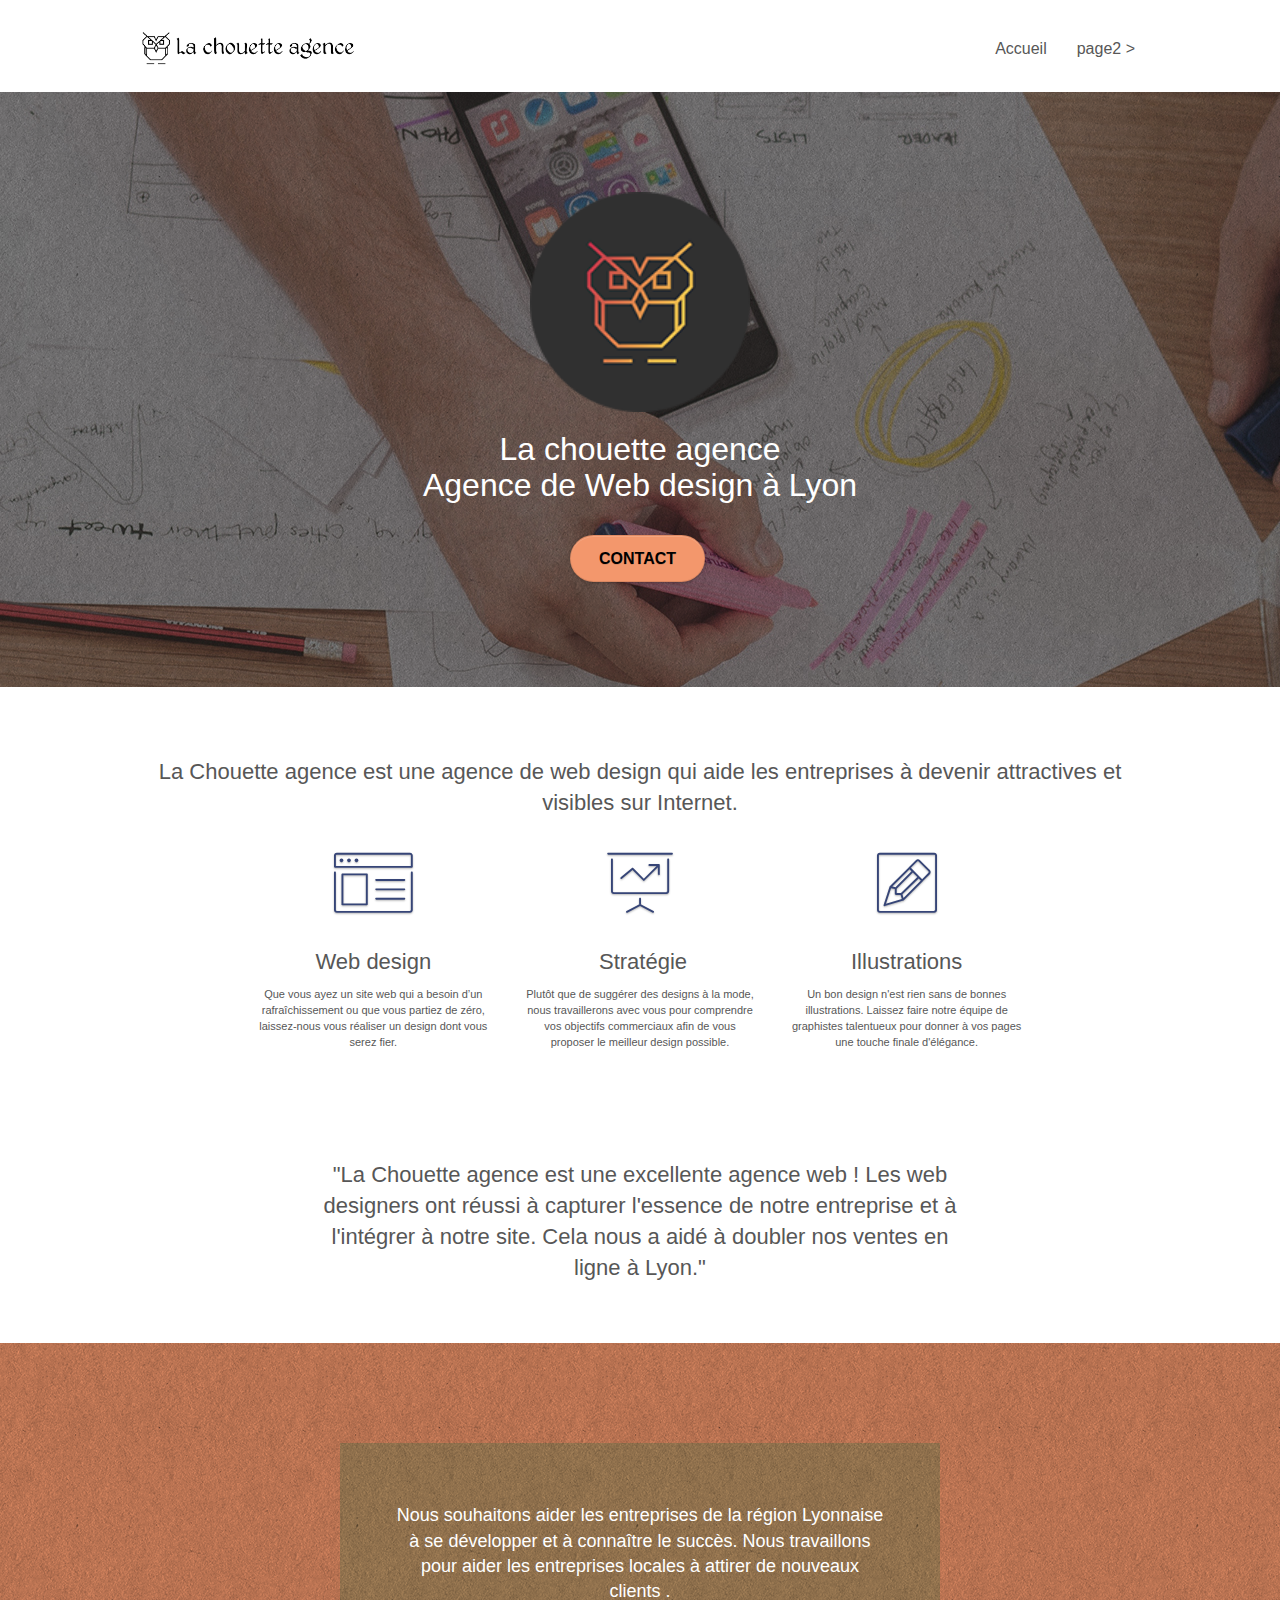
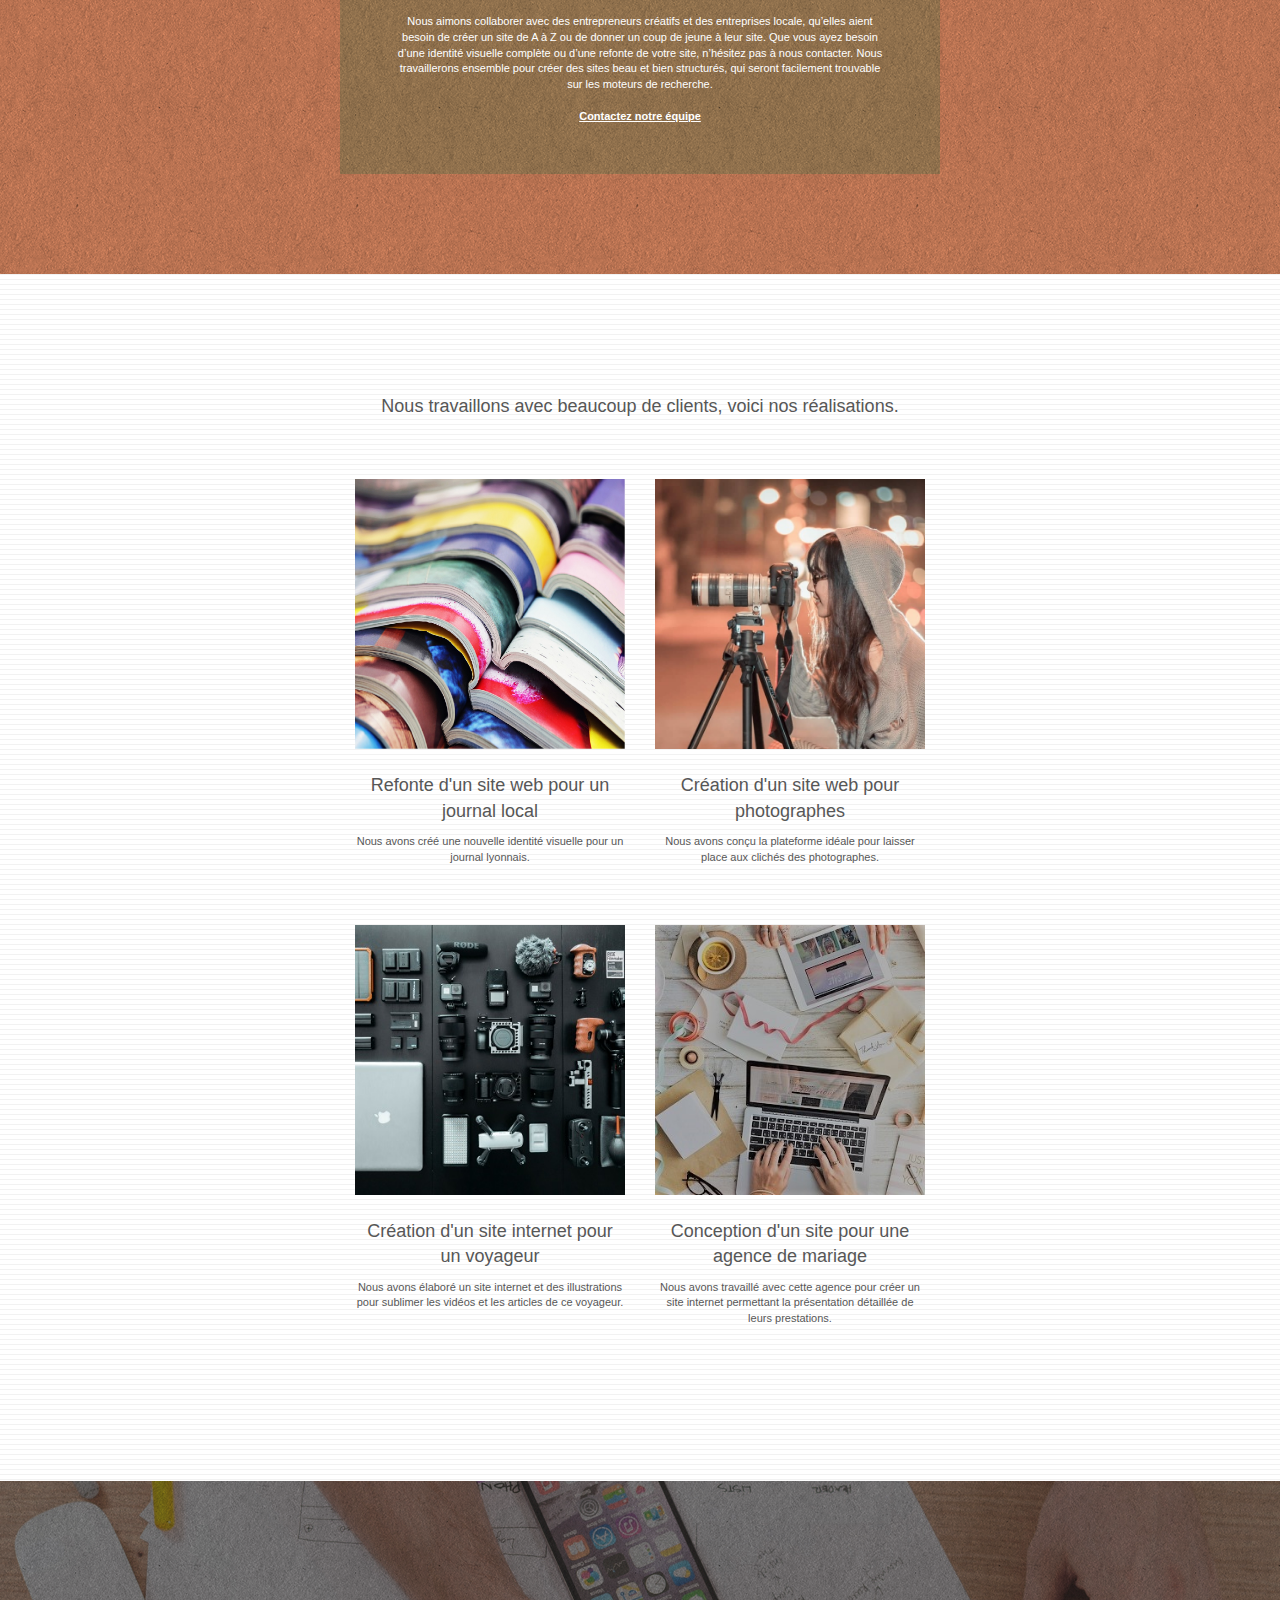
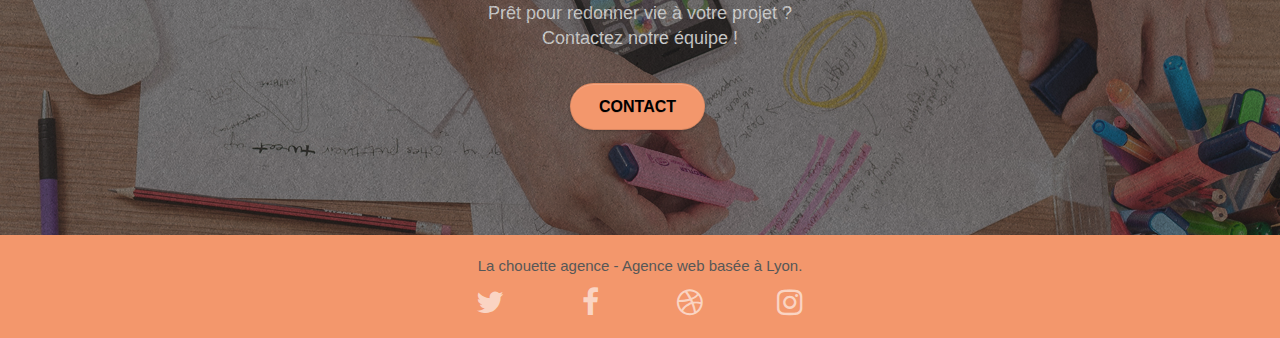
==== index.html @ f93811dd "CONTRASTE MODIFIER TEST" ====
<!doctype html>
<html lang="fr">

<head>
    <meta charset="utf-8">
    <!-- enlever car inutile vis a vis des concurrent et google n'y jette aucun coup d'oeil -->
    <!-- <meta name="keywords" content="seo, google, site web, site internet, agence design paris, agence design, agence design,agence design,agence design,agence design,agence design,agence design,agence design,agence design"> -->

    <!-- ajout de de la balise meta description -->
    <meta name="description" content="La Chouette agence , une agence de webdesign situé à Lyon qui aide les entrepreprise à etre attractive et visible sur internet">
    <meta name="viewport" content="width=device-width, initial-scale=1.0, viewport-fit=cover">
    <!-- ajout de la balise follow robot -->
    <meta name="robots" content="index follow">
    <link rel="shortcut icon" type="image/png" href="favicon.jpg">

    <link rel="stylesheet" type="text/css" href="./css/bootstrap.css">
    <link rel="stylesheet" type="text/css" href="style.css">
    <link rel="stylesheet" type="text/css" href="./css/font-awesome.css">
    <link rel="stylesheet" type="text/css" href="./css/et-line.css">


    <script src="./js/jquery-2.1.0.js"></script>
    <script src="./js/bootstrap.js"></script>
    <script src="./js/blocs.js"></script>
    <script src="./js/jquery.touchSwipe.js" defer></script>
    <script src="./js/gmaps.js"></script>

    <title>La Chouette agence - Accueil</title>


    <!-- Analytics -->

    <!-- Analytics END -->

</head>

<body>
    <!-- Principal conteneur -->
    <div class="page-container">

        <!-- bloc-0 -->
        <div class="bloc bgc-white l-bloc " id="bloc-0">
            <div class="container bloc-sm">

                <nav class="navbar row">
                    <div class="navbar-header">
                        <!-- <div class="keywords" style="color:#cccccc;font-size:1px;">Agence web à paris, stratégie web, web design, illustrations, design de site web, site web, web, internet, site internet, site</div> -->
                        <!-- changement du alt image car trompeur -->
                        <a class="navbar-brand" href="index.html"><img src="img/la-chouette-agence.png" alt="Logo de la chouette agence, agence de webdesign à Lyon" height="40" /></a>
                        <!-- <div class="keywords" style="color:#cccccc;font-size:1px;">Agence web à paris, stratégie web, web design, illustrations, design de site web, site web, web, internet, site internet, site</div> -->
                        <button id="nav-toggle" type="button" class="ui-navbar-toggle navbar-toggle" data-toggle="collapse" data-target=".navbar-1">
					<span class="sr-only">Toggle navigation</span><span class="icon-bar"></span><span class="icon-bar"></span><span class="icon-bar"></span>
				</button>
                    </div>
                    <div class="collapse navbar-collapse navbar-1 special-dropdown-nav">
                        <ul class="site-navigation nav navbar-nav">
                            <li>
                                <a href="index.html">Accueil</a>
                            </li>
                            <li>
                            </li>
                            <li>
                                <a href="page2.html">page2 &gt;</a>
                            </li>
                        </ul>
                    </div>
                </nav>
            </div>
        </div>
        <!-- bloc-0 END -->

        <!-- bloc-1-presentation -->
        <div class="bloc bgc-dark-slate-blue bg-banniere d-bloc bg-t-edge bloc-bg-texture texture-paper b-parallax" id="bloc-1-hero">
            <div class="container bloc-lg">
                <div class="row tight-width-whitespace">
                    <div class="col-sm-12">
                        <img src="img/logo.png" class="center-block image-resize-mode" width="220" alt="Logo de la chouette agence à lY" />
                        <h1 class="text-center hero-bloc-text tc-white ">
                            La chouette agence <br> Agence de Web design à Lyon
                        </h1>
                        <div class="text-center">
                            <a href="page2.html" class="btn btn-lg btn-clean btn-rd cta-hero btn-atomic-tangerine" id="cta-hero">Contact</a>
                        </div>
                    </div>
                </div>
            </div>
        </div>
        <!-- bloc-1-presentation END -->

        <!-- bloc-2-services -->
        <div class="bloc bgc-white l-bloc" id="bloc-2-services">
            <div class="container bloc-md">
                <div class="row">
                    <div class="col-sm-12 text-center">
                        <!-- <img alt="agence web, agence web paris, web design paris, stratégie web" src="img/title.png" /> remplacement de l'image par du texte  -->
                        <h2>La Chouette agence est une agence de web design qui aide les entreprises à devenir attractives et visibles sur Internet.</h2>
                    </div>
                </div>
                <div class="row voffset-lg med-width-whitespace">
                    <div class="col-sm-4">
                        <div class="text-center">
                            <span class="et-icon-browser sm-shadow icon-dark-slate-blue icons icon-lg"></span>
                        </div>
                        <!-- remplacer les h3 par des h2 -->
                        <h2 class="mg-md text-center">
                            Web design
                        </h2>
                        <p class="text-center ">
                            Que vous ayez un site web qui a besoin d&rsquo;un rafraîchissement ou que vous partiez de zéro, laissez-nous vous réaliser un design dont vous serez fier.
                        </p>
                    </div>
                    <div class="col-sm-4">
                        <div class="text-center">
                            <span class="et-icon-presentation sm-shadow icon-dark-slate-blue icons icon-lg"></span>
                        </div>
                        <!-- h3 en h2 -->
                        <h2 class="mg-md text-center">
                            &nbsp;Stratégie
                        </h2>
                        <p class="text-center ">
                            Plutôt que de suggérer des designs à la mode, nous travaillerons avec vous pour comprendre vos objectifs commerciaux afin de vous proposer le meilleur design possible.<br>
                        </p>
                    </div>
                    <div class="col-sm-4">
                        <div class="text-center">
                            <span class="et-icon-edit sm-shadow icon-dark-slate-blue icons icon-lg"></span>
                        </div>
                        <h2 class="mg-md text-center">
                            Illustrations
                        </h2>
                        <p class="text-center ">
                            Un bon design n'est rien sans de bonnes illustrations. Laissez faire notre équipe de graphistes talentueux pour donner à vos pages une touche finale d'élégance.
                        </p>
                    </div>
                </div>
                <div class="row voffset-lg voffset">
                    <div class="col-xs-12 col-md-8 col-md-offset-2 text-center">
                        <!-- <img alt="agence web, agence web paris, web design paris, stratégie web" src="img/citation.png" />  changement de l'image en texte-->
                        <h2>"La Chouette agence est une excellente agence web ! Les web designers ont réussi à capturer l'essence de notre entreprise et à l'intégrer à notre site. Cela nous a aidé à doubler nos ventes en ligne à Lyon."</h2>

                    </div>
                </div>
            </div>
        </div>
        <!-- bloc-2-services END -->

        <!-- bloc-3-what-i-do -->
        <div class="bloc tc-white bgc-atomic-tangerine bg-presentation d-bloc bloc-bg-texture texture-paper b-parallax" id="bloc-3-what-i-do">
            <div class="container bloc-lg">
                <div class="row tight-width-whitespace black-background">
                    <div class="col-sm-12">
                        <h2 class="mg-md text-center tc-white">
                            Nous souhaitons aider les entreprises de la région Lyonnaise à se développer et à connaître le succès. Nous travaillons pour aider les entreprises locales à attirer de nouveaux clients .<br>
                        </h2>
                        <p class="text-center white">
                            Nous aimons collaborer avec des entrepreneurs créatifs et des entreprises locale, qu’elles aient besoin de créer un site de A à Z ou de donner un coup de jeune à leur site. Que vous ayez besoin d’une identité visuelle complète ou d’une refonte de votre
                            site, n’hésitez pas à nous contacter. Nous travaillerons ensemble pour créer des sites beau et bien structurés, qui seront facilement trouvable sur les moteurs de recherche. <br><br><a class="ltc-white bold-link"
                                href="page2.html">Contactez notre équipe</a><br>
                        </p>
                    </div>
                </div>
            </div>
        </div>
        <!-- bloc-3-what-i-do END -->

        <!-- bloc-4-portfolio -->
        <div class="bloc bgc-white bg-lines-h2-bg bg-repeat l-bloc" id="bloc-4-portfolio">
            <div class="container bloc-lg">
                <div class="row">
                    <div class="col-sm-12 text-center">
                        <!-- <img alt="agence web, agence web paris, web design paris, stratégie web" src="img/title2.png" /> changement image en texte-->
                        <h2>Nous travaillons avec beaucoup de clients, voici nos réalisations.</h2>
                    </div>
                </div>
                <div class="row tight-width-whitespace portfolio-row">
                    <div class="col-sm-6">
                        <!-- ajout du alt refonte site web -->
                        <a href="#" data-lightbox="img/1.jpg" data-gallery-id="gallery-1" data-caption="Refonte d'un site web pour un journal local" data-frame="snapshot-lb"><img src="img/1.jpg" alt="Refonte d'un site web pour un journal local" class="img-responsive portfolio-thumb" /></a>
                        <!-- h3 en h2 -->
                        <h2 class="mg-md text-center">
                            Refonte d'un site web pour un journal local
                        </h2>
                        <p class="text-center">
                            Nous avons créé une nouvelle identité visuelle pour un journal lyonnais.
                        </p>
                    </div>
                    <div class="col-sm-6">
                        <!-- ajout du alt refonte site web -->
                        <a href="#" data-lightbox="img/2.jpg" data-gallery-id="gallery-1" data-caption="Création d'un site web pour photographes" data-frame="snapshot-lb"><img src="img/2.jpg" class="img-responsive portfolio-thumb" alt="Création d'un site web pour photographes" /></a>
                        <!-- h3 en h2 -->
                        <h2 class="mg-md text-center">
                            Création d'un site web pour photographes
                        </h2>
                        <p class="text-center">
                            Nous avons conçu la plateforme idéale pour laisser place aux clichés des photographes.
                        </p>
                    </div>
                </div>
                <div class="row tight-width-whitespace portfolio-row">
                    <div class="col-sm-6">
                        <!-- ajout du alt refonte site web -->
                        <a href="#" data-lightbox="img/3.bmp" data-gallery-id="gallery-1" data-caption="Création d'un site internet pour un voyageur" data-frame="snapshot-lb"><img src="img/3.bmp" class="img-responsive portfolio-thumb" alt="Création d'un site internet pour un voyageur" /></a>
                        <!-- h3 en h2 -->
                        <h2 class="mg-md text-center">
                            Création d'un site internet pour un voyageur
                        </h2>
                        <p class="text-center">
                            Nous avons élaboré un site internet et des illustrations pour sublimer les vidéos et les articles de ce voyageur.
                        </p>
                    </div>
                    <div class="col-sm-6">
                        <!-- ajout du alt refonte site web -->
                        <a href="#" data-lightbox="img/4.bmp" data-gallery-id="gallery-1" data-caption="Conception d'un site pour une agence de mariage" data-frame="snapshot-lb"><img src="img/4.bmp" class="img-responsive portfolio-thumb" alt="Conception d'un site pour une agence de mariage" /></a>
                        <!-- h3 en h2 -->
                        <h2 class="mg-md text-center">
                            Conception d'un site pour une agence de mariage
                        </h2>
                        <p class="text-center">
                            Nous avons travaillé avec cette agence pour créer un site internet permettant la présentation détaillée de leurs prestations.
                        </p>
                    </div>
                </div>
            </div>
        </div>
        <!-- bloc-4-portfolio END -->

        <!-- bloc-5-cta -->
        <div class="bloc bgc-dark-slate-blue bg-banniere d-bloc bloc-bg-texture texture-paper" id="bloc-5-cta">
            <div class="container bloc-lg">
                <div class="row">
                    <h2 class="mg-md text-center tc-white">
                        Prêt pour redonner vie à votre projet ?<br>Contactez notre équipe !
                    </h2>
                    <div class="col-sm-12 text-center">
                        <a href="page2.html" class="btn btn-atomic-tangerine btn-clean btn-rd btn-lg cta-hero">Contact</a>
                    </div>
                </div>
            </div>
        </div>
        <!-- bloc-5-cta END -->

        <!-- Footer - bloc-8 -->
        <div class="bloc bgc-atomic-tangerine d-bloc" id="bloc-8">
            <div class="container bloc-sm">
                <div class="row">
                    <div class="col-sm-12">
                        <p class="text-center black">
                            La chouette agence - Agence web basée à Lyon.<br>
                        </p>
                        <div class="row row-no-gutters social">
                            <div class="col-sm-3">
                                <div class="text-center">
                                    <a class="social" href="index.html"><span class="fa fa-twitter icon-md"></span></a>
                                </div>
                            </div>
                            <div class="col-sm-3">
                                <div class="text-center">
                                    <a class="social" href="index.html"><span class="fa fa-facebook icon-md"></span></a>
                                </div>
                            </div>
                            <div class="col-sm-3">
                                <div class="text-center">
                                    <a class="social" href="index.html"><span class="fa fa-dribbble icon-md"></span></a>
                                </div>
                            </div>
                            <div class="col-sm-3">
                                <div class="text-center">
                                    <a class="social" href="index.html"><span class="fa fa-instagram icon-md"></span></a>
                                </div>
                            </div>
                            <!-- considerer comme du spam -->
                            <!-- <div class="keywords" style="color:#F3976C;">Agence web à paris, stratégie web, web design, illustrations, design de site web, site web, web, internet, site internet, site</div> -->
                        </div>
                        <!-- annuaire trompeur est inutile -->
                        <!-- <div class="row">
                            <div class="col-sm-4">
                                Partenaires
                                <ul>
                                    <li><a href="voiture.com">voiture.com</a></li>
                                    <li><a href="pizza.com">pizza.com</a></li>
                                    <li><a href="matoiture.com">matoiture.com</a></li>
                                    <li><a href="immobilierseo.com">immobilierseo.com</a></li>
                                </ul>
                            </div>
                            <div class="col-sm-4">
                                Annuaires liste 1
                                <ul>
                                    <li><a href="annuaireagence.com">annuaireagence.com</a></li>
                                    <li><a href="annuaireseo.com">annuaireseo.com</a></li>
                                    <li><a href="annuairemarketing.com">annuairemarketing.com</a></li>
                                    <li><a href="123seoture.com">123seo.com</a></li>
                                    <li><a href="123site.com">123site.com</a></li>
                                    <li><a href="annuairewordpress.com">annuairewordpress.com</a></li>
                                    <li><a href="listeagence.com">listeagence.com</a></li>
                                    <li><a href="meilleuresagencesparis.com">meilleuresagencesparis.com</a></li>
                                    <li><a href="listeseo.com">listeseo.com</a></li>
                                </ul>
                            </div>
                            <div class="col-sm-4">
                                Annuaires liste 2
                                <ul>
                                    <li><a href="betterseo.com">betterseo.com</a></li>
                                    <li><a href="ameliorerseo.com">ameliorerseo.com</a></li>
                                    <li><a href="seojuicelien.com">seojuicelien.com</a></li>
                                    <li><a href="meilleursliens.com">meilleursliens.com</a></li>
                                    <li><a href="liensagogo.com">liensagogo.com</a></li>
                                    <li><a href="backlink.com">backlink.com</a></li>
                                    <li><a href="linkjuiceannuaire.com">linkjuiceannuaire.com</a></li>
                                    <li><a href="remontersurgoogle.com">remontersurgoogle.com</a></li>
                                    <li><a href="vraiseofiable.com">vraiseofiable.com</a></li>
                                </ul>
                            </div>
                        </div> -->
                    </div>
                </div>
            </div>
        </div>
        <!-- Footer - bloc-8 END -->

    </div>
    <!-- Principal conteneur END -->


</body>

</html>
---- style.css ----
body {
    margin: 0;
    padding: 0;
    background: #FFF;
    overflow-x: hidden;
    -webkit-font-smoothing: antialiased;
    -moz-osx-font-smoothing: grayscale;
}

a,
button {
    transition: all .3s ease-in-out;
    outline: none!important;
}

a:hover {
    text-decoration: none;
    cursor: pointer;
}

#page-loading-blocs-notifaction {
    position: fixed;
    top: 0;
    bottom: 0;
    width: 100%;
    z-index: 100000;
    background: #FFFFFF url("img/pageload-spinner.gif") no-repeat center center;
}

.bloc {
    width: 100%;
    clear: both;
    background: 50% 50% no-repeat;
    padding: 0 50px;
    -webkit-background-size: cover;
    -moz-background-size: cover;
    -o-background-size: cover;
    background-size: cover;
    position: relative;
}

.bloc .container {
    padding-left: 0;
    padding-right: 0;
}

.bloc-lg {
    padding: 100px 50px;
}

.bloc-md {
    padding: 50px;
}

.bloc-sm {
    padding: 20px 50px;
}

.bg-center,
.bg-l-edge,
.bg-r-edge,
.bg-t-edge,
.bg-b-edge,
.bg-tl-edge,
.bg-bl-edge,
.bg-tr-edge,
.bg-br-edge,
.bg-repeat {
    -webkit-background-size: auto!important;
    -moz-background-size: auto!important;
    -o-background-size: auto!important;
    background-size: auto!important;
}

.bg-repeat {
    background: repeat;
}

.bg-t-edge {
    background: top no-repeat;
}

.bloc-bg-texture::before {
    content: "";
    background-size: 2px 2px;
    position: absolute;
    top: 0;
    bottom: 0;
    left: 0;
    right: 0;
}

.texture-paper::before {
    background: url("img/texture-paper.png");
    background-size: 280px 280px;
}

.b-parallax {
    background-attachment: fixed;
}

.d-bloc {
    color: rgba(255, 255, 255, .7);
}

.d-bloc button:hover {
    color: rgba(255, 255, 255, .9);
}

.d-bloc .icon-round,
.d-bloc .icon-square,
.d-bloc .icon-rounded,
.d-bloc .icon-semi-rounded-a,
.d-bloc .icon-semi-rounded-b {
    border-color: rgba(255, 255, 255, .9);
}

.d-bloc .divider-h span {
    border-color: rgba(255, 255, 255, .2);
}

.d-bloc .a-btn,
.d-bloc .navbar a,
.d-bloc .navbar-brand,
.d-bloc a .icon-sm,
.d-bloc a .icon-md,
.d-bloc a .icon-lg,
.d-bloc a .icon-xl,
.d-bloc h1 a,
.d-bloc h2 a,
.d-bloc h3 a,
.d-bloc h4 a,
.d-bloc h5 a,
.d-bloc h6 a,
.d-bloc p a {
    color: rgba(255, 255, 255, .6);
}

.d-bloc .a-btn:hover,
.d-bloc .navbar a:hover,
.d-bloc .navbar-brand:hover,
.d-bloc a:hover .icon-sm,
.d-bloc a:hover .icon-md,
.d-bloc a:hover .icon-lg,
.d-bloc a:hover .icon-xl,
.d-bloc h1 a:hover,
.d-bloc h2 a:hover,
.d-bloc h3 a:hover,
.d-bloc h4 a:hover,
.d-bloc h5 a:hover,
.d-bloc h6 a:hover,
.d-bloc p a:hover {
    color: rgba(255, 255, 255, 1);
}

.d-bloc .navbar-toggle .icon-bar {
    background: rgba(255, 255, 255, 1);
}

.d-bloc .btn-wire,
.d-bloc .btn-wire:hover {
    color: rgba(255, 255, 255, 1);
    border-color: rgba(255, 255, 255, 1);
}

.d-bloc .panel {
    color: rgba(0, 0, 0, .5);
}

.d-bloc .panel button:hover {
    color: rgba(0, 0, 0, .7);
}

.d-bloc .panel icon {
    border-color: rgba(0, 0, 0, .7);
}

.d-bloc .panel .divider-h span {
    border-color: rgba(0, 0, 0, .1);
}

.d-bloc .panel .a-btn {
    color: rgba(0, 0, 0, .6);
}

.d-bloc .panel .a-btn:hover {
    color: rgba(0, 0, 0, 1);
}

.d-bloc .panel .btn-wire,
.d-bloc .panel .btn-wire:hover {
    color: rgba(0, 0, 0, .7);
    border-color: rgba(0, 0, 0, .3);
}

.d-bloc .panel,
.l-bloc {
    color: rgba(0, 0, 0, .5);
}

.d-bloc .panel button:hover,
.l-bloc button:hover {
    color: rgba(0, 0, 0, .7);
}

.l-bloc .icon-round,
.l-bloc .icon-square,
.l-bloc .icon-rounded,
.l-bloc .icon-semi-rounded-a,
.l-bloc .icon-semi-rounded-b {
    border-color: rgba(0, 0, 0, .7);
}

.d-bloc .panel .divider-h span,
.l-bloc .divider-h span {
    border-color: rgba(0, 0, 0, .1);
}

.d-bloc .panel .a-btn,
.l-bloc .a-btn,
.l-bloc .navbar a,
.l-bloc .navbar-brand,
.l-bloc a .icon-sm,
.l-bloc a .icon-md,
.l-bloc a .icon-lg,
.l-bloc a .icon-xl,
.l-bloc h1 a,
.l-bloc h2 a,
.l-bloc h3 a,
.l-bloc h4 a,
.l-bloc h5 a,
.l-bloc h6 a,
.l-bloc p a {
    color: rgba(0, 0, 0, .6);
}

.d-bloc .panel .a-btn:hover,
.l-bloc .a-btn:hover,
.l-bloc .navbar a:hover,
.l-bloc .navbar-brand:hover,
.l-bloc a:hover .icon-sm,
.l-bloc a:hover .icon-md,
.l-bloc a:hover .icon-lg,
.l-bloc a:hover .icon-xl,
.l-bloc h1 a:hover,
.l-bloc h2 a:hover,
.l-bloc h3 a:hover,
.l-bloc h4 a:hover,
.l-bloc h5 a:hover,
.l-bloc h6 a:hover,
.l-bloc p a:hover {
    color: rgba(0, 0, 0, 1);
}

.l-bloc .navbar-toggle .icon-bar {
    color: rgba(0, 0, 0, .6);
}

.d-bloc .panel .btn-wire,
.d-bloc .panel .btn-wire:hover,
.l-bloc .btn-wire,
.l-bloc .btn-wire:hover {
    color: rgba(0, 0, 0, .7);
    border-color: rgba(0, 0, 0, .3);
}

.voffset {
    margin-top: 30px;
}

.voffset-lg {
    margin-top: 80px;
}


/* ajout parametre footer (social) */

.row-no-gutters {
    display: flex;
    justify-content: space-between;
}

.row-no-gutters {
    margin-right: 0;
    margin-left: 0;
}

.row.row-no-gutters>[class^="col-"],
.row.row-no-gutters>[class*=" col-"] {
    padding-right: 0;
    padding-left: 0;
}

#bloc-1-hero h1 {
    font-size: 32px;
}

.navbar {
    margin-bottom: 0;
    z-index: 1;
}

.navbar-brand {
    height: auto;
    padding: 3px 15px;
    font-size: 25px;
    font-weight: normal;
    font-weight: 600;
    line-height: 44px;
}

.navbar-brand img {
    max-height: 200px;
    margin: 0 5px 0 0;
    display: inline;
}

.navbar-brand img[src$=svg] {
    min-width: 100px;
}

.nav-center .navbar-brand img {
    margin: 0;
}

.navbar .nav {
    padding-top: 2px;
    margin-right: -16px;
    float: right;
    z-index: 1;
}

.nav>li {
    float: left;
    margin-top: 4px;
    font-size: 16px;
}

.navbar-nav .open .dropdown-menu>li>a {
    text-align: inherit;
}

.nav>li a:hover,
.nav>li a:focus {
    background: transparent;
}

.navbar-toggle {
    margin: 10px 10px 0 0;
    border: 0px;
}

.navbar-toggle:hover {
    background: transparent!important;
}

.navbar-toggle .icon-bar {
    background-color: rgba(0, 0, 0, .5);
    width: 26px;
}

.nav-invert .navbar .nav {
    float: left;
}

.nav-invert .navbar-header,
.nav-invert .navbar-brand {
    float: right;
    position: relative;
    z-index: 2;
}

.text-center.black {
    font-size: 15px;
}

.bloc-lg h2 {
    font-size: 18px;
}

@media (min-width: 768px) {
    .site-navigation {
        position: absolute;
        top: 50%;
        right: 20px;
        transform: translate(0, -50%);
        -webkit-transform: translateY(-50%);
    }
    .nav>li .dropdown-menu a,
    .nav>li .dropdown-menu a:hover {
        color: #484848;
    }
    .nav-invert .site-navigation {
        left: 0;
        right: 0;
    }
    .nav-center {
        text-align: center;
    }
    .nav-center .navbar-header {
        width: 100%;
    }
    .nav-center .navbar-header,
    .nav-center .navbar-brand,
    .nav-center .nav>li {
        float: none;
        display: inline-block;
    }
    .nav-center .site-navigation {
        position: relative;
        width: 100%;
        right: 0;
        margin-right: 0px;
        margin-top: 20px;
    }
    .nav-center.mini-nav .navbar-toggle {
        float: none;
        margin: 10px auto 0;
    }
}

.nav>li>.dropdown a {
    background: none!important;
    display: block;
    padding: 14px 15px;
}

nav .caret {
    margin: 0 5px;
}

.dropdown-menu .dropdown-menu {
    top: -8px;
    left: 100%;
}

.dropdown-menu .dropmenu-flow-right {
    top: 100%;
    left: 0;
    margin-left: -1px;
    border-top-left-radius: 0;
    border-top-right-radius: 0;
}

.dropdown-menu .dropdown span {
    border: 4px solid black;
    border-top-color: transparent;
    border-right-color: transparent;
    border-bottom-color: transparent;
    margin: 6px -5px 0 0!important;
    float: right;
}

.mg-md.text-center h2 {
    margin-top: 10px;
    margin-bottom: 20px;
}

.mg-md h2 {
    font-size: 16px;
}

.mg-lg {
    margin-top: 10px;
    margin-bottom: 40px;
}

.btn {
    margin: 0 5px 5px 0;
}

.btn.pull-right {
    margin: 0 0 5px 5px;
}

.btn-d,
.btn-d:hover,
.btn-d:focus {
    color: #FFF;
    background: rgba(0, 0, 0, .3);
}

button {
    outline: none!important;
}

.btn-rd {
    border-radius: 40px;
}

.btn-clean {
    border: 1px solid rgba(0, 0, 0, .08);
    border-bottom-color: rgba(0, 0, 0, .1);
    text-shadow: 0 1px 0 rgba(0, 0, 1, .1);
    box-shadow: 0 1px 3px rgba(0, 0, 1, .25), inset 0 1px 0 0 rgba(255, 255, 255, .15);
}

.icon-md {
    font-size: 30px!important;
}

.icon-lg {
    font-size: 60px!important;
}

.sm-shadow {
    text-shadow: 0 1px 2px rgba(0, 0, 0, .3);
}

.panel-sq,
.panel-sq .panel-heading,
.panel-sq .panel-footer {
    border-radius: 0;
}

.panel-rd {
    border-radius: 30px;
}

.panel-rd .panel-heading {
    border-radius: 29px 29px 0 0;
}

.panel-rd .panel-footer {
    border-radius: 0 0 29px 29px;
}

.form-control {
    border-color: rgba(0, 0, 0, .1);
    box-shadow: none;
}

.scrollToTop {
    width: 40px;
    height: 40px;
    position: fixed;
    bottom: 20px;
    right: 20px;
    opacity: 0;
    z-index: 500;
    transition: all .3s ease-in-out;
}

.scrollToTop span {
    margin-top: 6px;
}

.showScrollTop {
    font-size: 14px;
    opacity: 1;
}

a[data-lightbox] {
    position: relative;
    display: block;
    text-align: center;
}

a[data-lightbox]:hover::before {
    content: "+";
    font-family: "HelveticaNeue-Light", "Helvetica Neue Light", "Helvetica Neue", Helvetica, Arial;
    font-size: 32px;
    width: 50px;
    height: 50px;
    margin-left: -25px;
    border-radius: 50%;
    background: rgba(0, 0, 0, .6);
    color: #FFF;
    font-weight: 100;
    z-index: 1;
    position: absolute;
    top: 50%;
    transform: translateY(-50%);
    -webkit-transform: translateY(-50%);
}

a[data-lightbox]:hover img {
    opacity: 0.6;
    -webkit-animation-fill-mode: none;
    animation-fill-mode: none;
}

#lightbox-modal {
    display: flex;
    align-items: center;
}

#lightbox-modal .modal-dialog {
    width: 90%;
    max-width: 900px;
    margin: 0 auto 0;
}

#lightbox-modal .modal-dialog img {
    max-height: 90vh;
    margin: 0 auto;
}

.lightbox-caption {
    padding: 20px;
    color: #FFF;
    background: rgba(0, 0, 0, .5);
    position: absolute;
    left: 15px;
    right: 15px;
    bottom: 5px;
}

.close-lightbox {
    color: #FFF;
    font-size: 30px;
    position: absolute;
    top: 20px;
    right: 20px;
    z-index: 20;
    background: rgba(0, 0, 0, .5);
    border: none;
    line-height: 30px;
    padding: 0 9px 5px;
    opacity: 0.3;
}

.close-lightbox:hover,
.next-lightbox:hover,
.prev-lightbox:hover {
    opacity: 1.0;
    color: #FFF;
}

.next-lightbox,
.prev-lightbox {
    font-size: 20px;
    color: rgba(255, 255, 255, .9);
    background: rgba(0, 0, 0, .5);
    transition: all .2s ease-in-out;
    position: absolute;
    top: 45%;
    z-index: 1;
    opacity: 0.4;
}

.next-lightbox {
    padding: 6px 8px 1px 13px;
    right: 25px;
}

.prev-lightbox {
    padding: 6px 13px 1px 10px;
    left: 25px;
}

.snapshot-lb .modal-body {
    padding-bottom: 45px;
}

.snapshot-lb .lightbox-caption {
    padding: 0;
    color: rgba(0, 0, 0, .5);
    background: none;
}

h1,
h2,
h3,
h4,
h5,
h6,
p,
label,
.btn,
a {
    font-family: "helvetica";
    font-weight: 400;
    color: #575757!important;
}

.container {
    max-width: 1000px;
}

.hero-bloc-text {
    font-size: 38px;
}

.hero-bloc-text-sub {
    font-size: 36px;
}

.statement-bloc-text {
    line-height: 26px;
    font-style: italic;
    font-size: 20px;
    text-align: center;
    font-weight: lighter;
    max-width: 520px;
    margin: auto auto auto auto;
}

p {
    font-size: 11px;
}

.tight-width-whitespace {
    max-width: 600px;
    margin: auto auto auto auto;
}

.h1 {
    font-size: 20px;
    font-family: "Open Sans";
}

.cta-hero {
    margin-top: 22px;
    color: #FFFFFF!important;
    text-transform: uppercase;
    padding: 12px 28px 12px 28px;
    font-size: 16px;
    font-weight: 700;
}

.social {
    max-width: 400px;
    margin: auto auto auto auto;
}

h2 {
    font-size: 22px;
    line-height: 1.4em;
}

h3 {
    font-size: 15px;
    text-transform: uppercase;
    font-weight: 700;
    color: #333333!important;
}

.med-width-whitespace {
    max-width: 800px;
    margin: auto auto auto auto;
    box-shadow: 0px 0px 0px #000000;
}

h1 {
    color: #333333!important;
}

h4 {
    color: #333333!important;
}

.icons {
    margin-bottom: 14px;
    margin-top: 24px;
}

.white {
    color: #FFFFFF!important;
}


/* ajout du width pour un site responsive aligner */

.portfolio-thumb {
    margin-bottom: 24px;
    width: 100%;
}

.portfolio-row {
    margin-bottom: 44px;
    margin-top: 50px;
}

.avatar {
    box-shadow: 0px 4px 9px rgba(0, 0, 0, 0.3);
}

.black-background {
    background-color: rgba(165, 147, 99, 0.7);
    padding: 40px 40px 40px 40px;
}

.bold-link {
    font-weight: 900;
    text-decoration: underline!important;
}

.bgc-white {
    background-color: #FFFFFF;
}

.bgc-dark-slate-blue {
    background-color: #364577;
}

.bgc-atomic-tangerine {
    background-color: #F3976C;
}

.tc-white {
    color: #ffffff!important;
}

.btn-atomic-tangerine {
    background: #F3976C;
    color: #000000!important;
}

.btn-atomic-tangerine:hover {
    background: #c27956!important;
    color: #FFFFFF!important;
}

.ltc-white {
    color: #FFFFFF!important;
}

.ltc-white:hover {
    color: #cccccc!important;
}

.ltc-atomic-tangerine {
    color: #F3976C!important;
}

.ltc-atomic-tangerine:hover {
    color: #c27956!important;
}

.icon-dark-slate-blue {
    color: #364577!important;
    border-color: #364577!important;
}

.bg-dots-bg {
    background-image: url("img/dots-bg.png");
}

.bg-lines-h2-bg {
    background-image: url("img/lines-h2-bg.png");
}

.bg-banniere {
    background-image: url("img/la-chouette-agence-banniere.jpg");
}

.bg-presentation {
    background-image: url("img/image-de-presentation.bmp");
}

@media (max-width: 1024px) {
    .bloc {
        padding-left: 20px;
        padding-right: 20px;
    }
    .bloc.full-width-bloc,
    .bloc-tile-2.full-width-bloc .container,
    .bloc-tile-3.full-width-bloc .container,
    .bloc-tile-4.full-width-bloc .container {
        padding-left: 0;
        padding-right: 0;
    }
}

@media (max-width: 992px) and (min-width: 768px) {
    .navbar .nav {
        max-width: 80%
    }
    .nav-center.navbar .nav {
        max-width: 100%
    }
}

@media only screen and (min-device-width: 768px) and (max-device-width: 1024px) and (orientation: landscape) {
    .b-parallax {
        background-attachment: scroll;
    }
}

@media only screen and (min-device-width: 1024px) and (max-device-width: 1366px) and (-webkit-min-device-pixel-ratio: 1.5) {
    .b-parallax {
        background-attachment: scroll;
    }
}

@media (max-width: 991px) {
    .container {
        width: 100%;
    }
    .b-parallax {
        background-attachment: scroll;
    }
    .page-container,
    #hero-bloc {
        overflow-x: hidden;
        position: relative;
    }
    .bloc {
        padding-left: constant(safe-area-inset-left);
        padding-right: constant(safe-area-inset-right);
    }
    .bloc-group,
    .bloc-group .bloc {
        display: block;
        width: 100%;
    }
    .bloc-fill-screen .fill-bloc-top-edge,
    .bloc-fill-screen .fill-bloc-bottom-edge {
        padding: 0 20px;
        padding-left: constant(safe-area-inset-left);
        padding-right: constant(safe-area-inset-right);
    }
}

@media (max-width: 767px) {
    .page-container {
        overflow-x: hidden;
        position: relative;
    }
    h1,
    h2,
    h3,
    h4,
    h5,
    h6,
    p,
    #disqus_thread {
        padding-left: 10px!important;
        padding-right: 10px!important;
    }
    .b-parallax {
        background-attachment: scroll;
    }
    .navbar .nav {
        padding-top: 0;
        border-top: 1px solid rgba(0, 0, 0, .2);
        float: none!important;
    }
    .navbar.row {
        margin-left: 0;
        margin-right: 0;
    }
    .site-navigation {
        position: inherit;
        transform: none;
        -webkit-transform: none;
        -ms-transform: none;
    }
    .nav>li {
        margin-top: 0;
        border-bottom: 1px solid rgba(0, 0, 0, .1);
        background: rgba(0, 0, 0, .05);
        text-align: left;
        padding-left: 15px;
        width: 100%;
    }
    .nav>li:hover {
        background: rgba(0, 0, 0, .08);
    }
    .dropdown .dropdown a .caret {
        float: none;
        margin: 5px 0 0 10px!important;
        border: 4px solid black;
        border-bottom-color: transparent;
        border-right-color: transparent;
        border-left-color: transparent;
    }
    #hero-bloc .navbar .nav {
        background: rgba(0, 0, 0, .8);
    }
    #hero-bloc .navbar .nav a {
        color: rgba(255, 255, 255, .6);
    }
    .hero {
        padding: 50px 0;
    }
    .hero-nav {
        left: -1px;
        right: -1px;
    }
    .navbar-collapse {
        padding: 0;
        overflow-x: hidden;
        -webkit-box-shadow: none;
        box-shadow: none;
    }
    .navbar-brand img {
        max-height: 40px;
        width: auto;
    }
    .nav-invert .navbar-header {
        float: none;
        width: 100%;
    }
    .nav-invert .navbar-toggle {
        float: left;
        margin-left: 10px;
    }
    .bloc {
        padding-left: 0;
        padding-right: 0;
    }
    .bloc-xxl,
    .bloc-xl,
    .bloc-lg {
        padding: 40px 0;
    }
    .bloc-sm,
    .bloc-md {
        padding-left: 0;
        padding-right: 0;
    }
    .bloc-tile-2 .container,
    .bloc-tile-3 .container,
    .bloc-tile-4 .container,
    .bloc-fill-screen .fill-bloc-top-edge,
    .bloc-fill-screen .fill-bloc-bottom-edge {
        padding-left: 0;
        padding-right: 0;
    }
    .a-block {
        padding: 0 10px;
    }
    .btn-dwn {
        display: none;
    }
    .voffset {
        margin-top: 5px;
    }
    .voffset-md {
        margin-top: 20px;
    }
    .voffset-lg {
        margin-top: 30px;
    }
    form {
        padding: 5px;
    }
    .close-lightbox {
        display: inline-block;
    }
    .blocsapp-device-iphone5 {
        background-size: 216px 425px;
        padding-top: 60px;
        width: 216px;
        height: 425px;
    }
    .blocsapp-device-iphone5 img {
        width: 180px;
        height: 320px;
    }
}

@media (max-width: 400px) {
    .bloc {
        padding-left: 0;
        padding-right: 0;
    }
}

@media (max-width: 767px) {
    .bloc-mob-center-text {
        text-align: center;
    }
}
---- css/et-line.css ----
@font-face {
    font-family: et-line;
    src: url(../fonts/et-line.eot);
    src: url(../fonts/et-line.eot?#iefix) format('embedded-opentype'), url(../fonts/et-line.woff) format('woff'), url(../fonts/et-line.ttf) format('truetype'), url(../fonts/et-line.svg#et-line) format('svg');
    font-weight: 400;
    font-style: normal
}

.et-icon-adjustments,
.et-icon-alarmclock,
.et-icon-anchor,
.et-icon-aperture,
.et-icon-attachment,
.et-icon-bargraph,
.et-icon-basket,
.et-icon-beaker,
.et-icon-bike,
.et-icon-book-open,
.et-icon-briefcase,
.et-icon-browser,
.et-icon-calendar,
.et-icon-camera,
.et-icon-caution,
.et-icon-chat,
.et-icon-circle-compass,
.et-icon-clipboard,
.et-icon-clock,
.et-icon-cloud,
.et-icon-compass,
.et-icon-desktop,
.et-icon-dial,
.et-icon-document,
.et-icon-documents,
.et-icon-download,
.et-icon-dribbble,
.et-icon-edit,
.et-icon-envelope,
.et-icon-expand,
.et-icon-facebook,
.et-icon-flag,
.et-icon-focus,
.et-icon-gears,
.et-icon-genius,
.et-icon-gift,
.et-icon-global,
.et-icon-globe,
.et-icon-googleplus,
.et-icon-grid,
.et-icon-happy,
.et-icon-hazardous,
.et-icon-heart,
.et-icon-hotairballoon,
.et-icon-hourglass,
.et-icon-key,
.et-icon-laptop,
.et-icon-layers,
.et-icon-lifesaver,
.et-icon-lightbulb,
.et-icon-linegraph,
.et-icon-linkedin,
.et-icon-lock,
.et-icon-magnifying-glass,
.et-icon-map,
.et-icon-map-pin,
.et-icon-megaphone,
.et-icon-mic,
.et-icon-mobile,
.et-icon-newspaper,
.et-icon-notebook,
.et-icon-paintbrush,
.et-icon-paperclip,
.et-icon-pencil,
.et-icon-phone,
.et-icon-picture,
.et-icon-pictures,
.et-icon-piechart,
.et-icon-presentation,
.et-icon-pricetags,
.et-icon-printer,
.et-icon-profile-female,
.et-icon-profile-male,
.et-icon-puzzle,
.et-icon-quote,
.et-icon-recycle,
.et-icon-refresh,
.et-icon-ribbon,
.et-icon-rss,
.et-icon-sad,
.et-icon-scissors,
.et-icon-scope,
.et-icon-search,
.et-icon-shield,
.et-icon-speedometer,
.et-icon-strategy,
.et-icon-streetsign,
.et-icon-tablet,
.et-icon-target,
.et-icon-telescope,
.et-icon-toolbox,
.et-icon-tools,
.et-icon-tools-2,
.et-icon-trophy,
.et-icon-tumblr,
.et-icon-twitter,
.et-icon-upload,
.et-icon-video,
.et-icon-wallet,
.et-icon-wine {
    font-family: et-line;
    speak: none;
    font-style: normal;
    font-weight: 400;
    font-variant: normal;
    text-transform: none;
    line-height: 1;
    -webkit-font-smoothing: antialiased;
    -moz-osx-font-smoothing: grayscale;
    display: inline-block
}

.et-icon-mobile:before {
    content: "\e000"
}

.et-icon-laptop:before {
    content: "\e001"
}

.et-icon-desktop:before {
    content: "\e002"
}

.et-icon-tablet:before {
    content: "\e003"
}

.et-icon-phone:before {
    content: "\e004"
}

.et-icon-document:before {
    content: "\e005"
}

.et-icon-documents:before {
    content: "\e006"
}

.et-icon-search:before {
    content: "\e007"
}

.et-icon-clipboard:before {
    content: "\e008"
}

.et-icon-newspaper:before {
    content: "\e009"
}

.et-icon-notebook:before {
    content: "\e00a"
}

.et-icon-book-open:before {
    content: "\e00b"
}

.et-icon-browser:before {
    content: "\e00c"
}

.et-icon-calendar:before {
    content: "\e00d"
}

.et-icon-presentation:before {
    content: "\e00e"
}

.et-icon-picture:before {
    content: "\e00f"
}

.et-icon-pictures:before {
    content: "\e010"
}

.et-icon-video:before {
    content: "\e011"
}

.et-icon-camera:before {
    content: "\e012"
}

.et-icon-printer:before {
    content: "\e013"
}

.et-icon-toolbox:before {
    content: "\e014"
}

.et-icon-briefcase:before {
    content: "\e015"
}

.et-icon-wallet:before {
    content: "\e016"
}

.et-icon-gift:before {
    content: "\e017"
}

.et-icon-bargraph:before {
    content: "\e018"
}

.et-icon-grid:before {
    content: "\e019"
}

.et-icon-expand:before {
    content: "\e01a"
}

.et-icon-focus:before {
    content: "\e01b"
}

.et-icon-edit:before {
    content: "\e01c"
}

.et-icon-adjustments:before {
    content: "\e01d"
}

.et-icon-ribbon:before {
    content: "\e01e"
}

.et-icon-hourglass:before {
    content: "\e01f"
}

.et-icon-lock:before {
    content: "\e020"
}

.et-icon-megaphone:before {
    content: "\e021"
}

.et-icon-shield:before {
    content: "\e022"
}

.et-icon-trophy:before {
    content: "\e023"
}

.et-icon-flag:before {
    content: "\e024"
}

.et-icon-map:before {
    content: "\e025"
}

.et-icon-puzzle:before {
    content: "\e026"
}

.et-icon-basket:before {
    content: "\e027"
}

.et-icon-envelope:before {
    content: "\e028"
}

.et-icon-streetsign:before {
    content: "\e029"
}

.et-icon-telescope:before {
    content: "\e02a"
}

.et-icon-gears:before {
    content: "\e02b"
}

.et-icon-key:before {
    content: "\e02c"
}

.et-icon-paperclip:before {
    content: "\e02d"
}

.et-icon-attachment:before {
    content: "\e02e"
}

.et-icon-pricetags:before {
    content: "\e02f"
}

.et-icon-lightbulb:before {
    content: "\e030"
}

.et-icon-layers:before {
    content: "\e031"
}

.et-icon-pencil:before {
    content: "\e032"
}

.et-icon-tools:before {
    content: "\e033"
}

.et-icon-tools-2:before {
    content: "\e034"
}

.et-icon-scissors:before {
    content: "\e035"
}

.et-icon-paintbrush:before {
    content: "\e036"
}

.et-icon-magnifying-glass:before {
    content: "\e037"
}

.et-icon-circle-compass:before {
    content: "\e038"
}

.et-icon-linegraph:before {
    content: "\e039"
}

.et-icon-mic:before {
    content: "\e03a"
}

.et-icon-strategy:before {
    content: "\e03b"
}

.et-icon-beaker:before {
    content: "\e03c"
}

.et-icon-caution:before {
    content: "\e03d"
}

.et-icon-recycle:before {
    content: "\e03e"
}

.et-icon-anchor:before {
    content: "\e03f"
}

.et-icon-profile-male:before {
    content: "\e040"
}

.et-icon-profile-female:before {
    content: "\e041"
}

.et-icon-bike:before {
    content: "\e042"
}

.et-icon-wine:before {
    content: "\e043"
}

.et-icon-hotairballoon:before {
    content: "\e044"
}

.et-icon-globe:before {
    content: "\e045"
}

.et-icon-genius:before {
    content: "\e046"
}

.et-icon-map-pin:before {
    content: "\e047"
}

.et-icon-dial:before {
    content: "\e048"
}

.et-icon-chat:before {
    content: "\e049"
}

.et-icon-heart:before {
    content: "\e04a"
}

.et-icon-cloud:before {
    content: "\e04b"
}

.et-icon-upload:before {
    content: "\e04c"
}

.et-icon-download:before {
    content: "\e04d"
}

.et-icon-target:before {
    content: "\e04e"
}

.et-icon-hazardous:before {
    content: "\e04f"
}

.et-icon-piechart:before {
    content: "\e050"
}

.et-icon-speedometer:before {
    content: "\e051"
}

.et-icon-global:before {
    content: "\e052"
}

.et-icon-compass:before {
    content: "\e053"
}

.et-icon-lifesaver:before {
    content: "\e054"
}

.et-icon-clock:before {
    content: "\e055"
}

.et-icon-aperture:before {
    content: "\e056"
}

.et-icon-quote:before {
    content: "\e057"
}

.et-icon-scope:before {
    content: "\e058"
}

.et-icon-alarmclock:before {
    content: "\e059"
}

.et-icon-refresh:before {
    content: "\e05a"
}

.et-icon-happy:before {
    content: "\e05b"
}

.et-icon-sad:before {
    content: "\e05c"
}

.et-icon-facebook:before {
    content: "\e05d"
}

.et-icon-twitter:before {
    content: "\e05e"
}

.et-icon-googleplus:before {
    content: "\e05f"
}

.et-icon-rss:before {
    content: "\e060"
}

.et-icon-tumblr:before {
    content: "\e061"
}

.et-icon-linkedin:before {
    content: "\e062"
}

.et-icon-dribbble:before {
    content: "\e063"
}
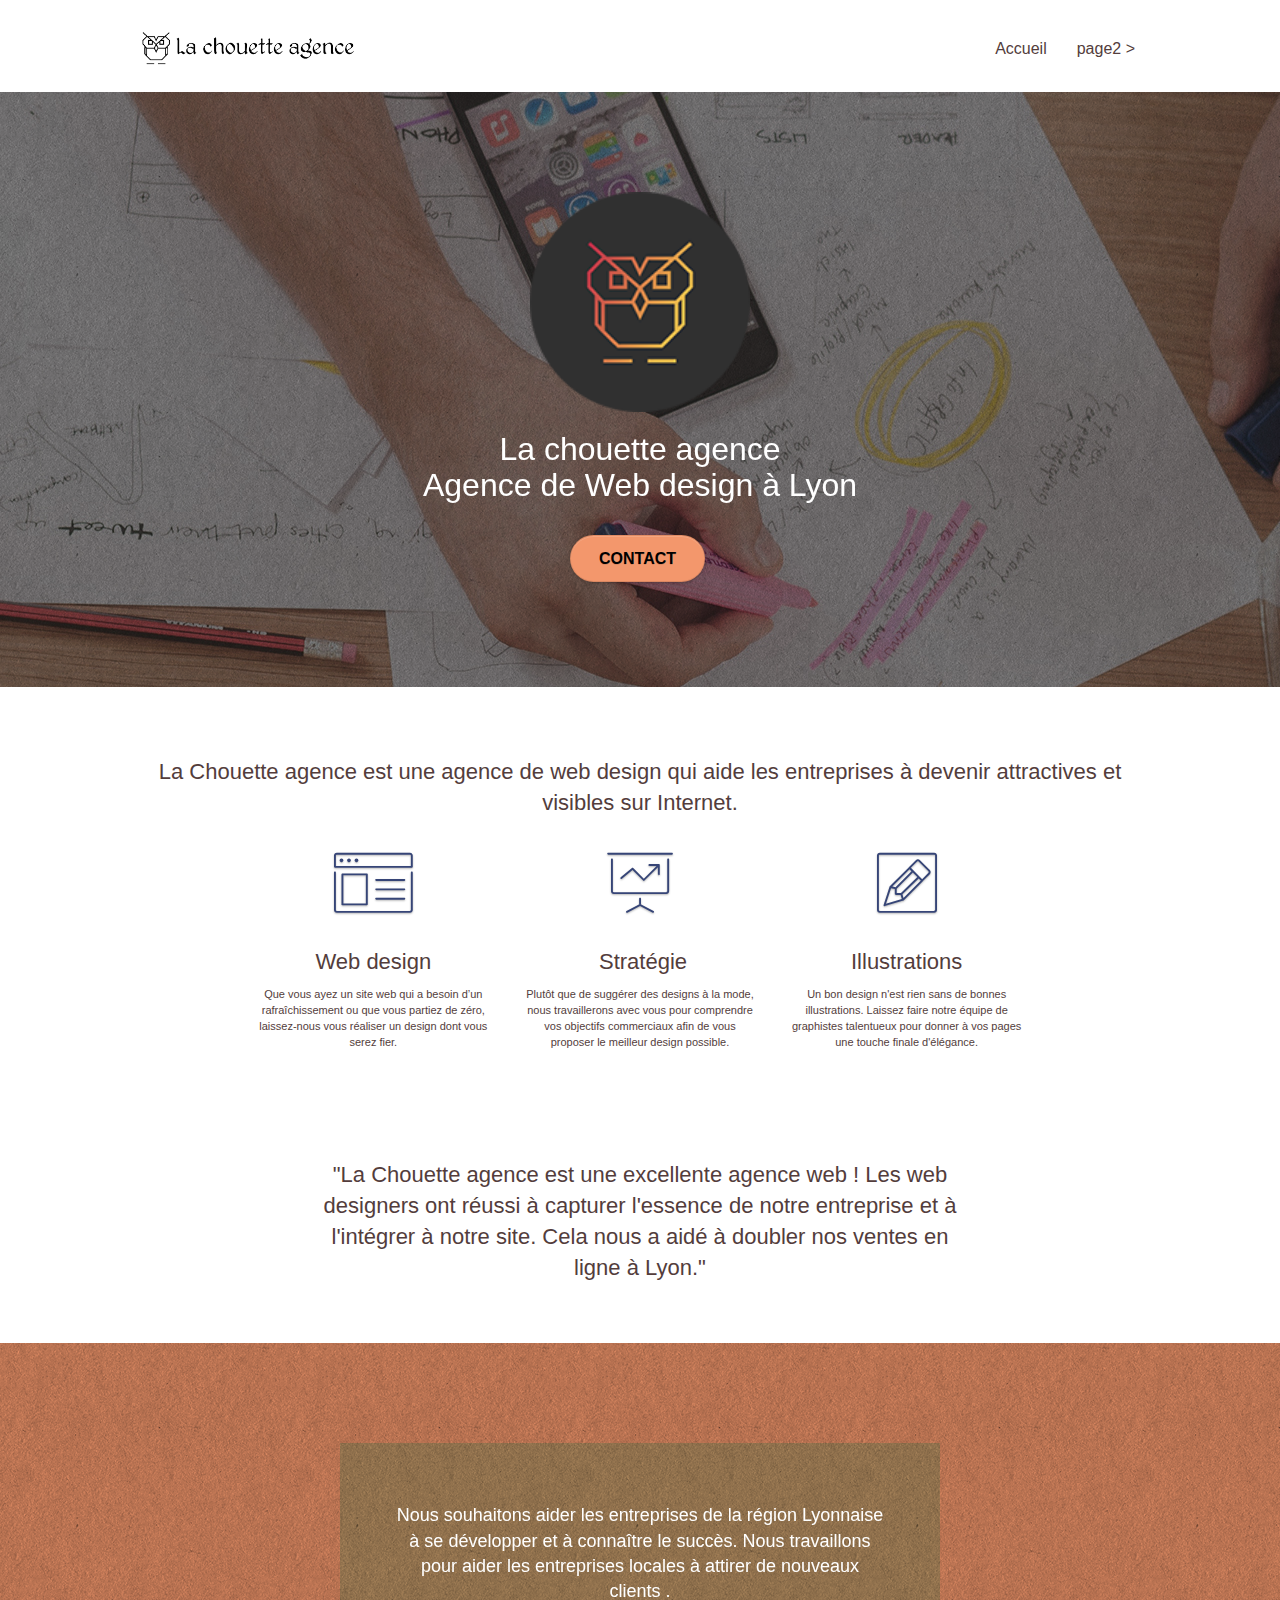
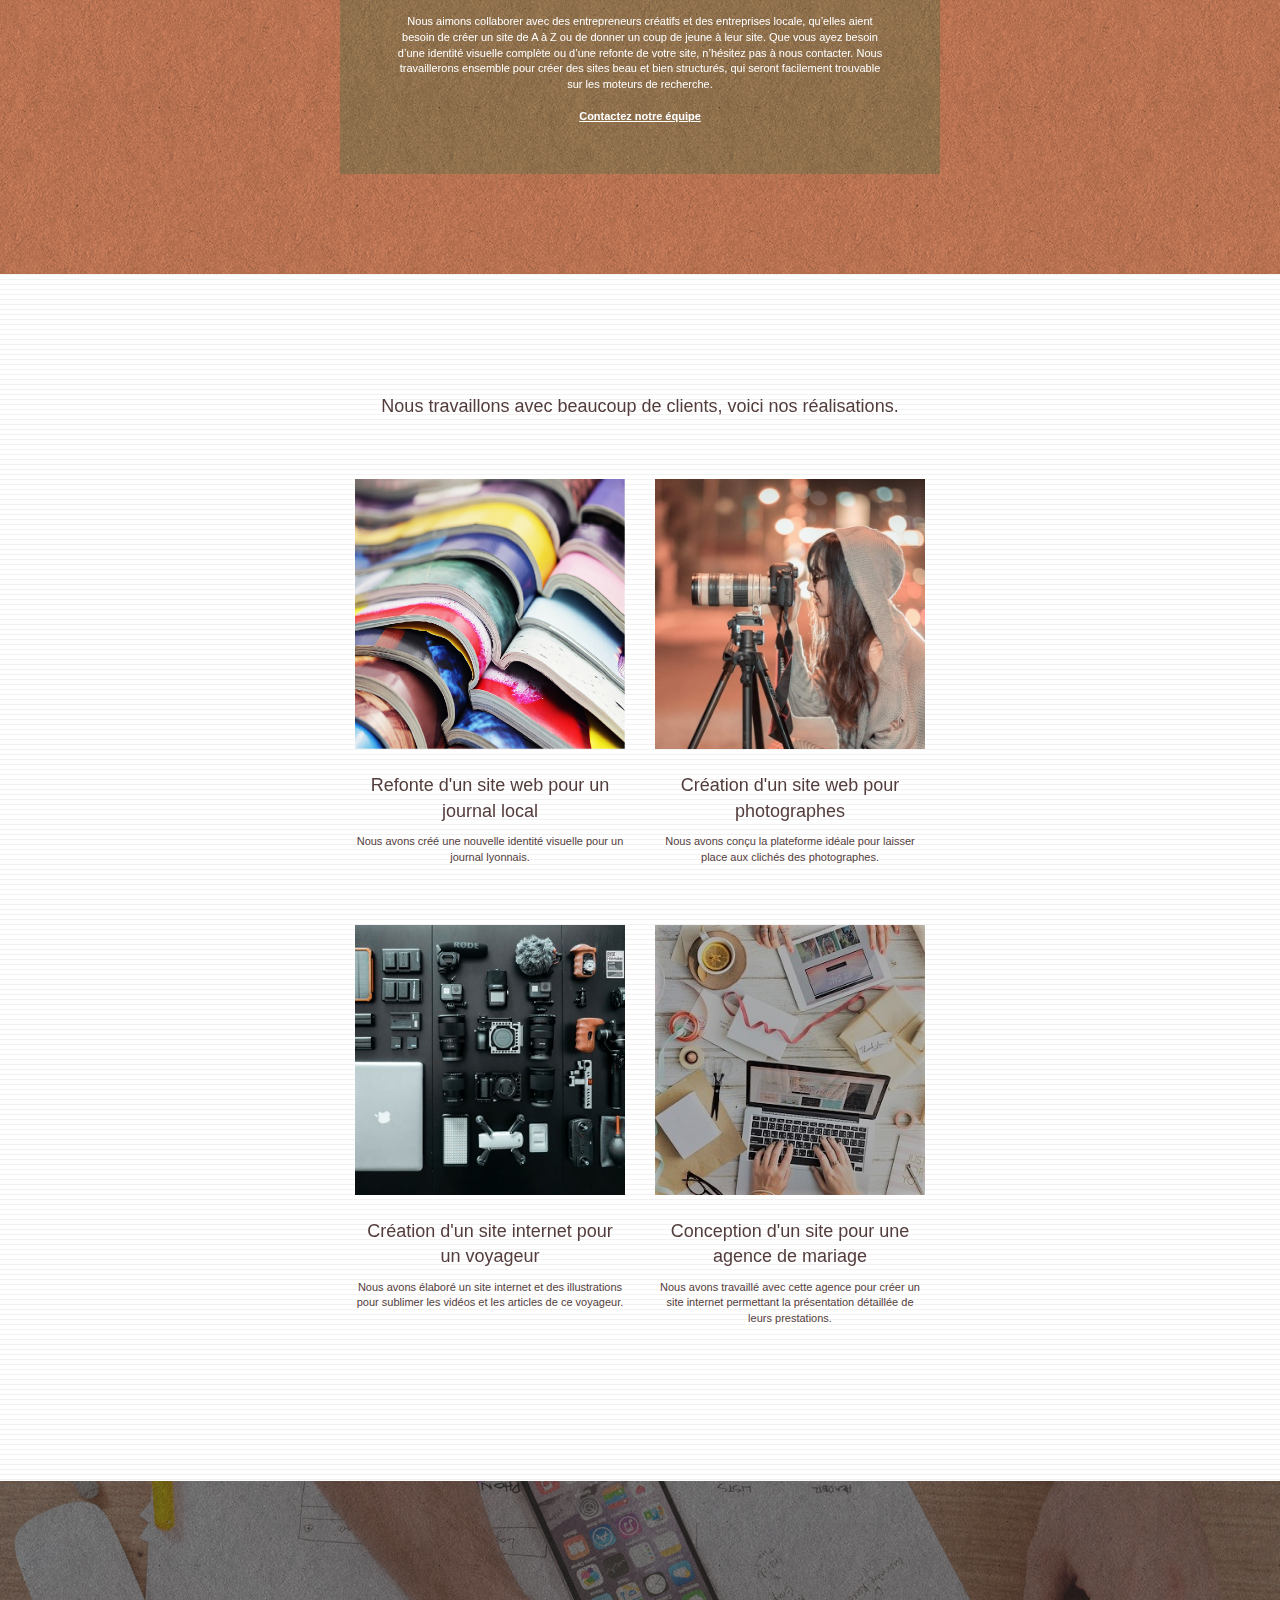
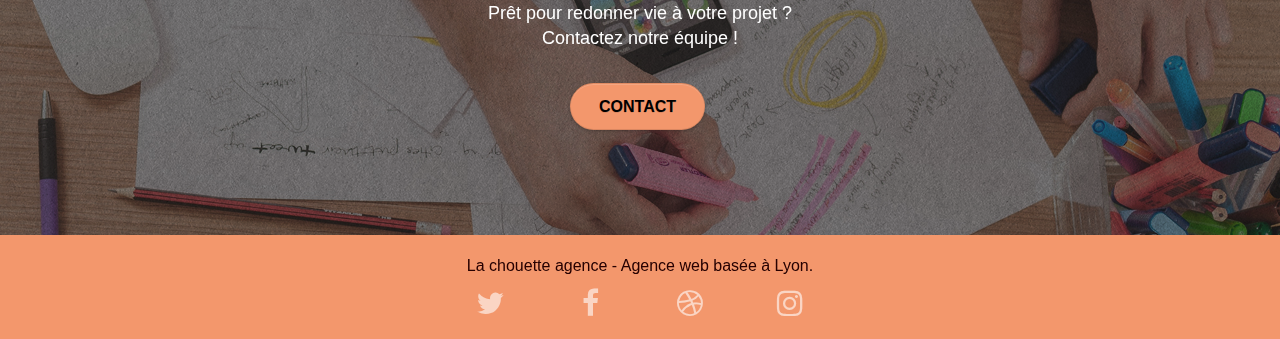
==== commit 0e8ff4e5: "test image" ====
--- a/index.html
+++ b/index.html
@@ -199,7 +199,7 @@
                 <div class="row tight-width-whitespace portfolio-row">
                     <div class="col-sm-6">
                         <!-- ajout du alt refonte site web -->
-                        <a href="#" data-lightbox="img/3.bmp" data-gallery-id="gallery-1" data-caption="Création d'un site internet pour un voyageur" data-frame="snapshot-lb"><img src="img/3.bmp" class="img-responsive portfolio-thumb" alt="Création d'un site internet pour un voyageur" /></a>
+                        <a href="#" data-lightbox="img/3.jpg" data-gallery-id="gallery-1" data-caption="Création d'un site internet pour un voyageur" data-frame="snapshot-lb"><img src="img/3.bmp" class="img-responsive portfolio-thumb" alt="Création d'un site internet pour un voyageur" /></a>
                         <!-- h3 en h2 -->
                         <h2 class="mg-md text-center">
                             Création d'un site internet pour un voyageur
@@ -210,7 +210,7 @@
                     </div>
                     <div class="col-sm-6">
                         <!-- ajout du alt refonte site web -->
-                        <a href="#" data-lightbox="img/4.bmp" data-gallery-id="gallery-1" data-caption="Conception d'un site pour une agence de mariage" data-frame="snapshot-lb"><img src="img/4.bmp" class="img-responsive portfolio-thumb" alt="Conception d'un site pour une agence de mariage" /></a>
+                        <a href="#" data-lightbox="img/4.jpg" data-gallery-id="gallery-1" data-caption="Conception d'un site pour une agence de mariage" data-frame="snapshot-lb"><img src="img/4.bmp" class="img-responsive portfolio-thumb" alt="Conception d'un site pour une agence de mariage" /></a>
                         <!-- h3 en h2 -->
                         <h2 class="mg-md text-center">
                             Conception d'un site pour une agence de mariage
--- a/style.css
+++ b/style.css
@@ -371,11 +371,14 @@
 }
 
 .text-center.black {
-    font-size: 15px;
+    font-size: 16px;
+    filter: contrast(2);
 }
 
 .bloc-lg h2 {
     font-size: 18px;
+    /* color: white; */
+    filter: contrast(1);
 }
 
 @media (min-width: 768px) {
@@ -671,7 +674,8 @@
 a {
     font-family: "helvetica";
     font-weight: 400;
-    color: #575757!important;
+    /* color: #575757!important; */
+    color: #533D3C!important;
 }
 
 .container {
@@ -795,11 +799,15 @@
 }
 
 .bgc-atomic-tangerine {
+    /* background-color: #F3976C; */
     background-color: #F3976C;
+    /* background-color: red; */
+    filter: contrast(1);
 }
 
 .tc-white {
-    color: #ffffff!important;
+    color: white!important;
+    filter: contrast(1);
 }
 
 .btn-atomic-tangerine {
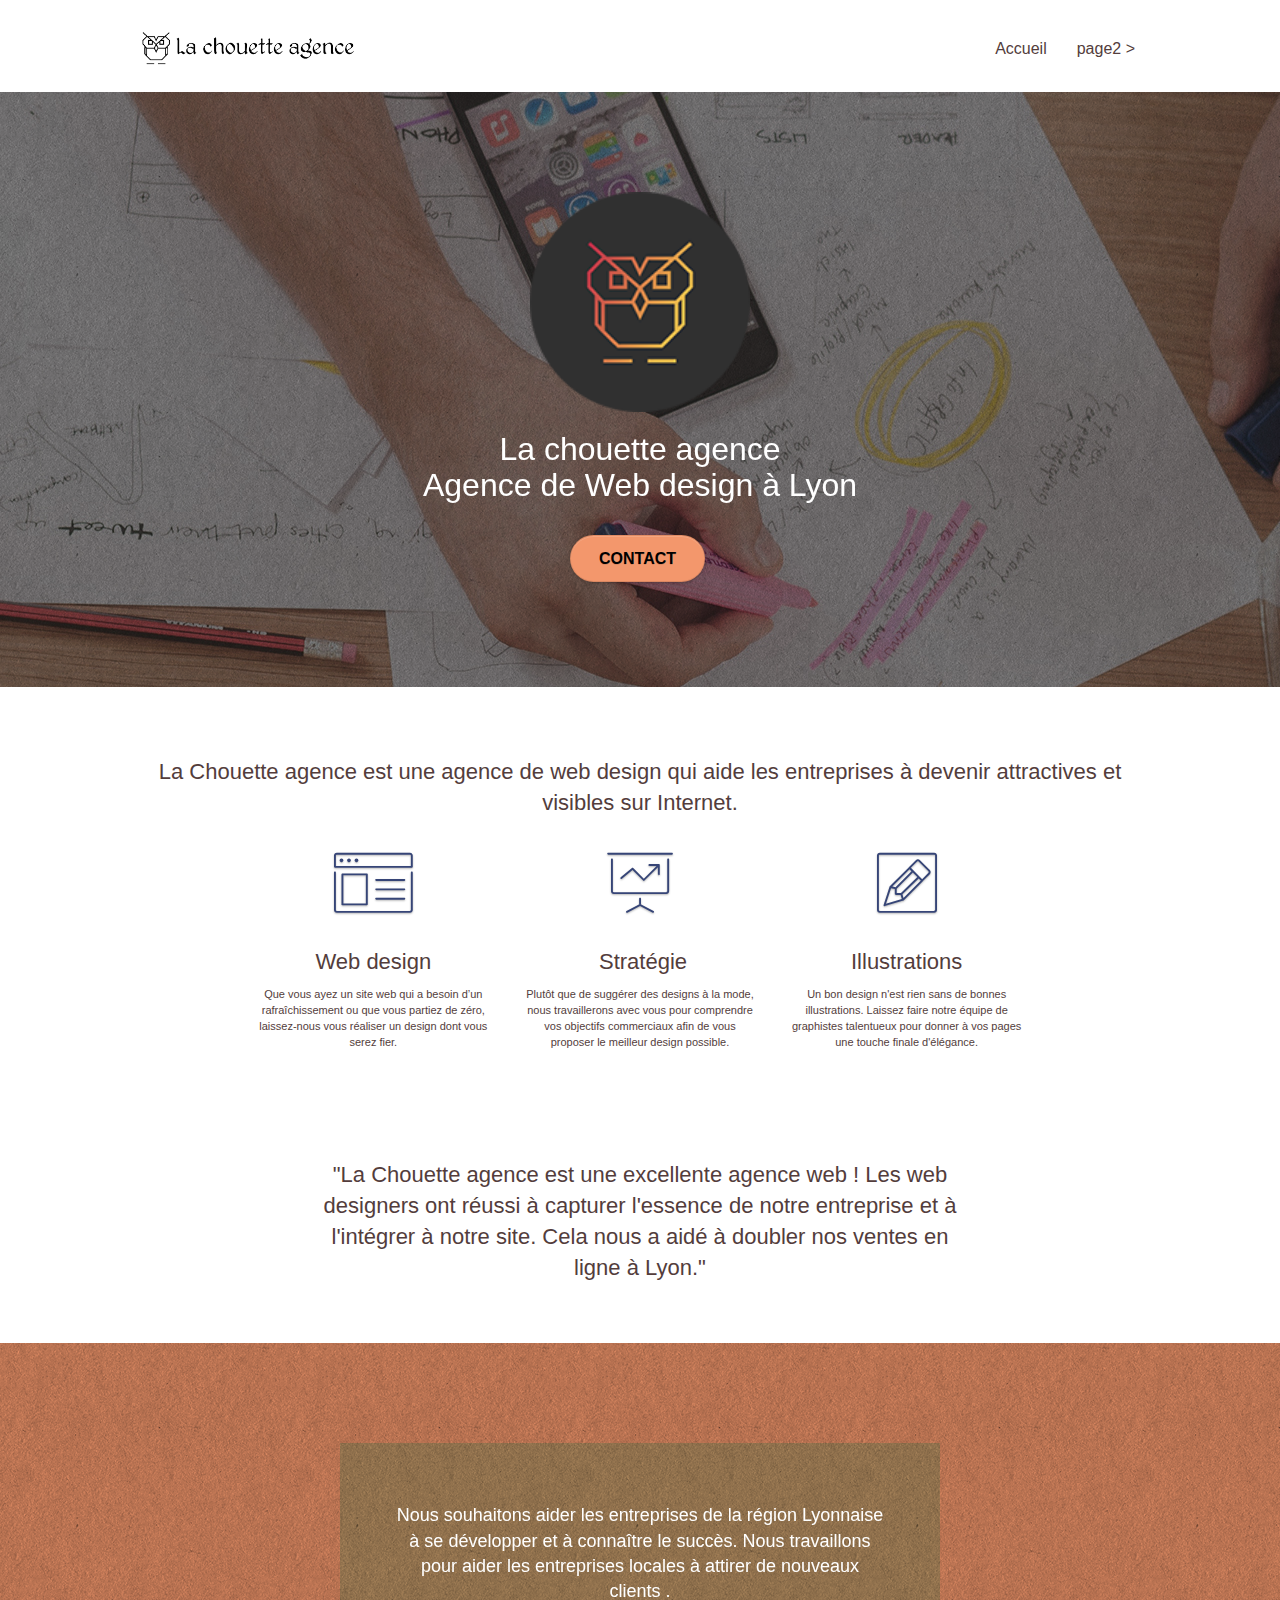
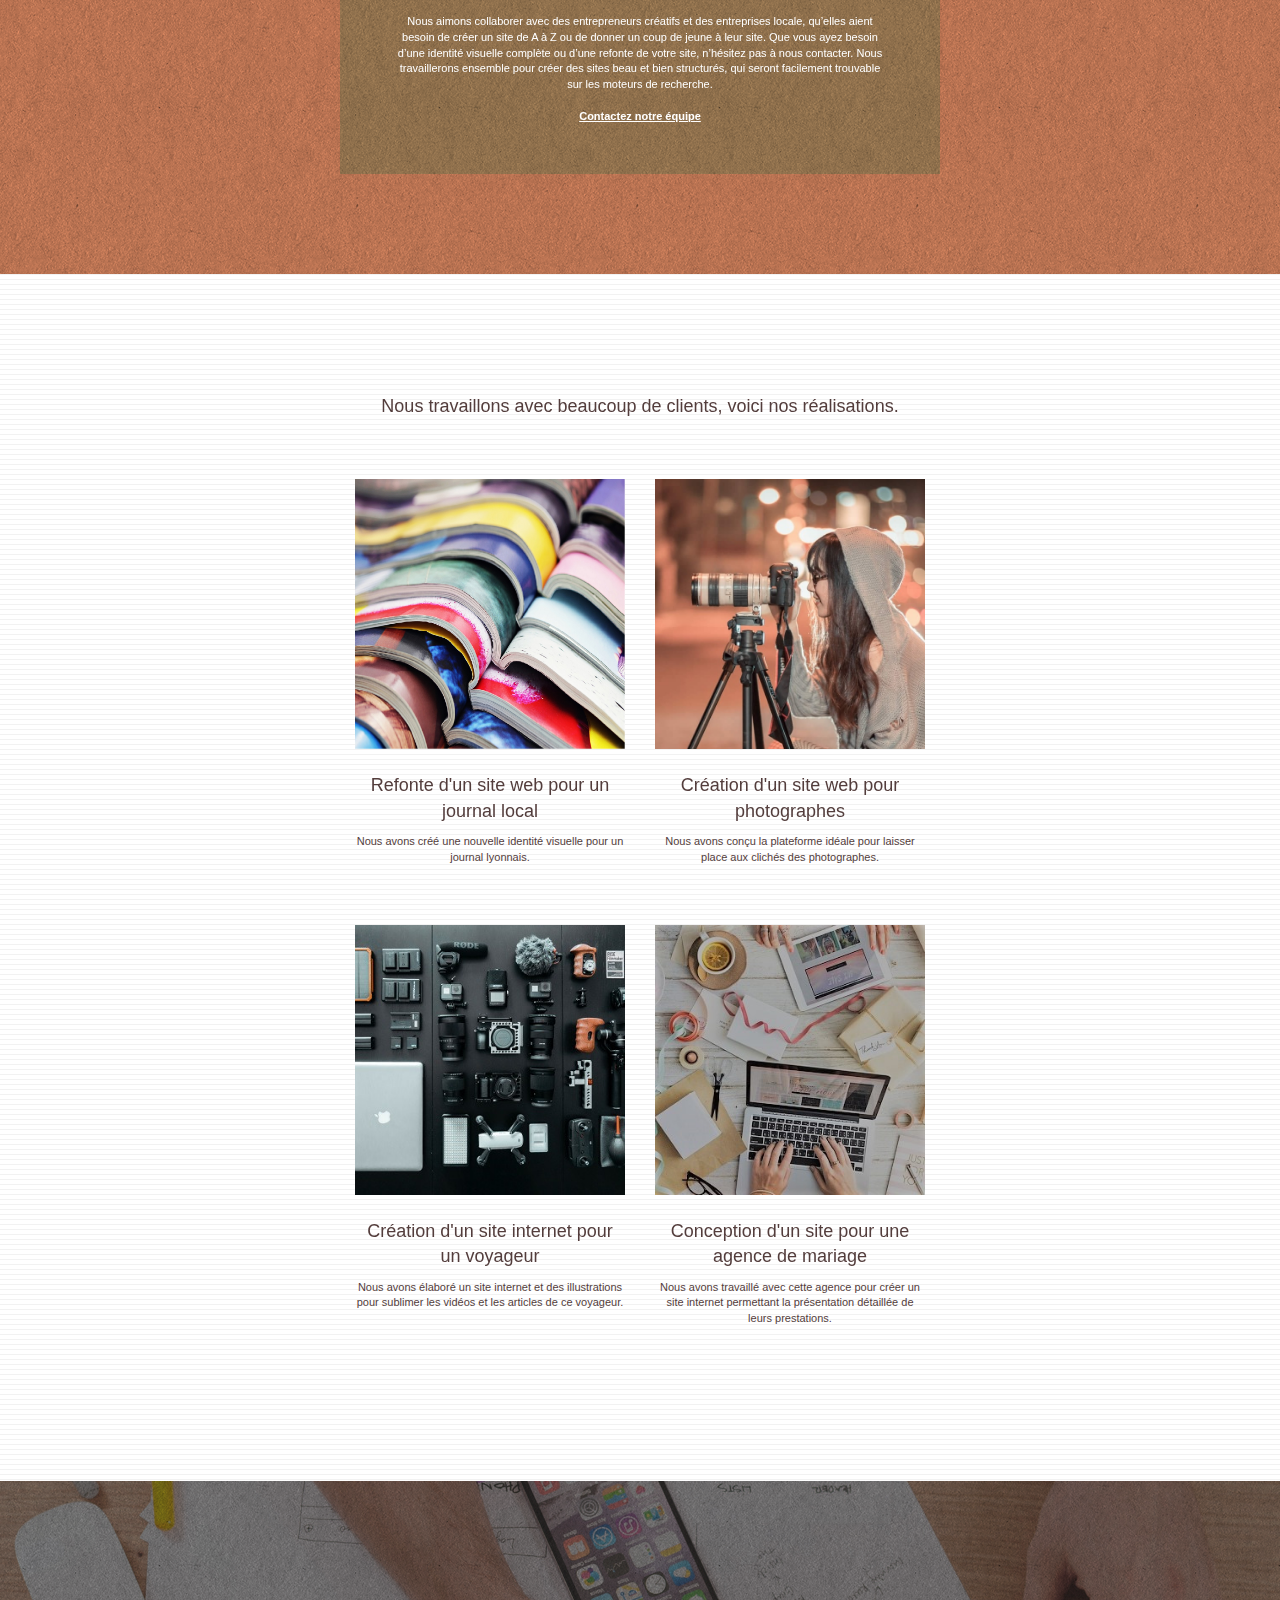
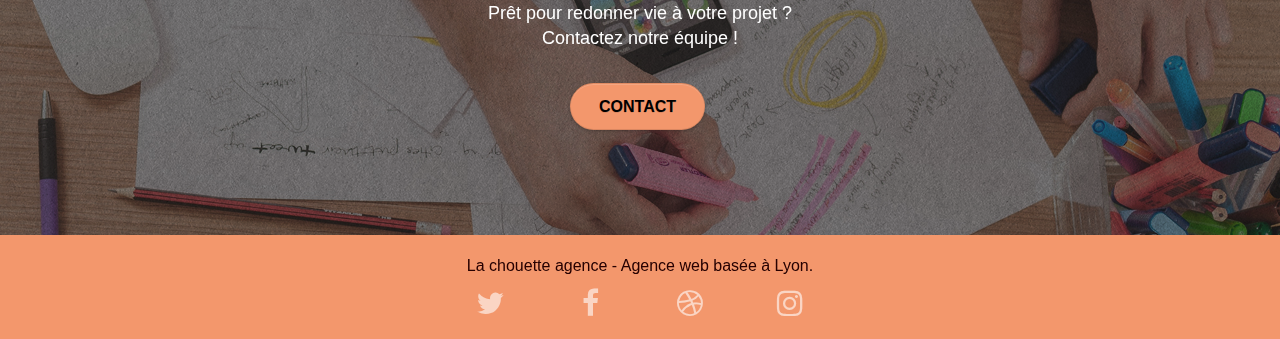
==== commit e005b6d8: "test image" ====
--- a/index.html
+++ b/index.html
@@ -199,7 +199,7 @@
                 <div class="row tight-width-whitespace portfolio-row">
                     <div class="col-sm-6">
                         <!-- ajout du alt refonte site web -->
-                        <a href="#" data-lightbox="img/3.jpg" data-gallery-id="gallery-1" data-caption="Création d'un site internet pour un voyageur" data-frame="snapshot-lb"><img src="img/3.bmp" class="img-responsive portfolio-thumb" alt="Création d'un site internet pour un voyageur" /></a>
+                        <a href="#" data-lightbox="img/3.jpg" data-gallery-id="gallery-1" data-caption="Création d'un site internet pour un voyageur" data-frame="snapshot-lb"><img src="img/3.jpg" class="img-responsive portfolio-thumb" alt="Création d'un site internet pour un voyageur" /></a>
                         <!-- h3 en h2 -->
                         <h2 class="mg-md text-center">
                             Création d'un site internet pour un voyageur
@@ -210,7 +210,7 @@
                     </div>
                     <div class="col-sm-6">
                         <!-- ajout du alt refonte site web -->
-                        <a href="#" data-lightbox="img/4.jpg" data-gallery-id="gallery-1" data-caption="Conception d'un site pour une agence de mariage" data-frame="snapshot-lb"><img src="img/4.bmp" class="img-responsive portfolio-thumb" alt="Conception d'un site pour une agence de mariage" /></a>
+                        <a href="#" data-lightbox="img/4.jpg" data-gallery-id="gallery-1" data-caption="Conception d'un site pour une agence de mariage" data-frame="snapshot-lb"><img src="img/4.jpg" class="img-responsive portfolio-thumb" alt="Conception d'un site pour une agence de mariage" /></a>
                         <!-- h3 en h2 -->
                         <h2 class="mg-md text-center">
                             Conception d'un site pour une agence de mariage
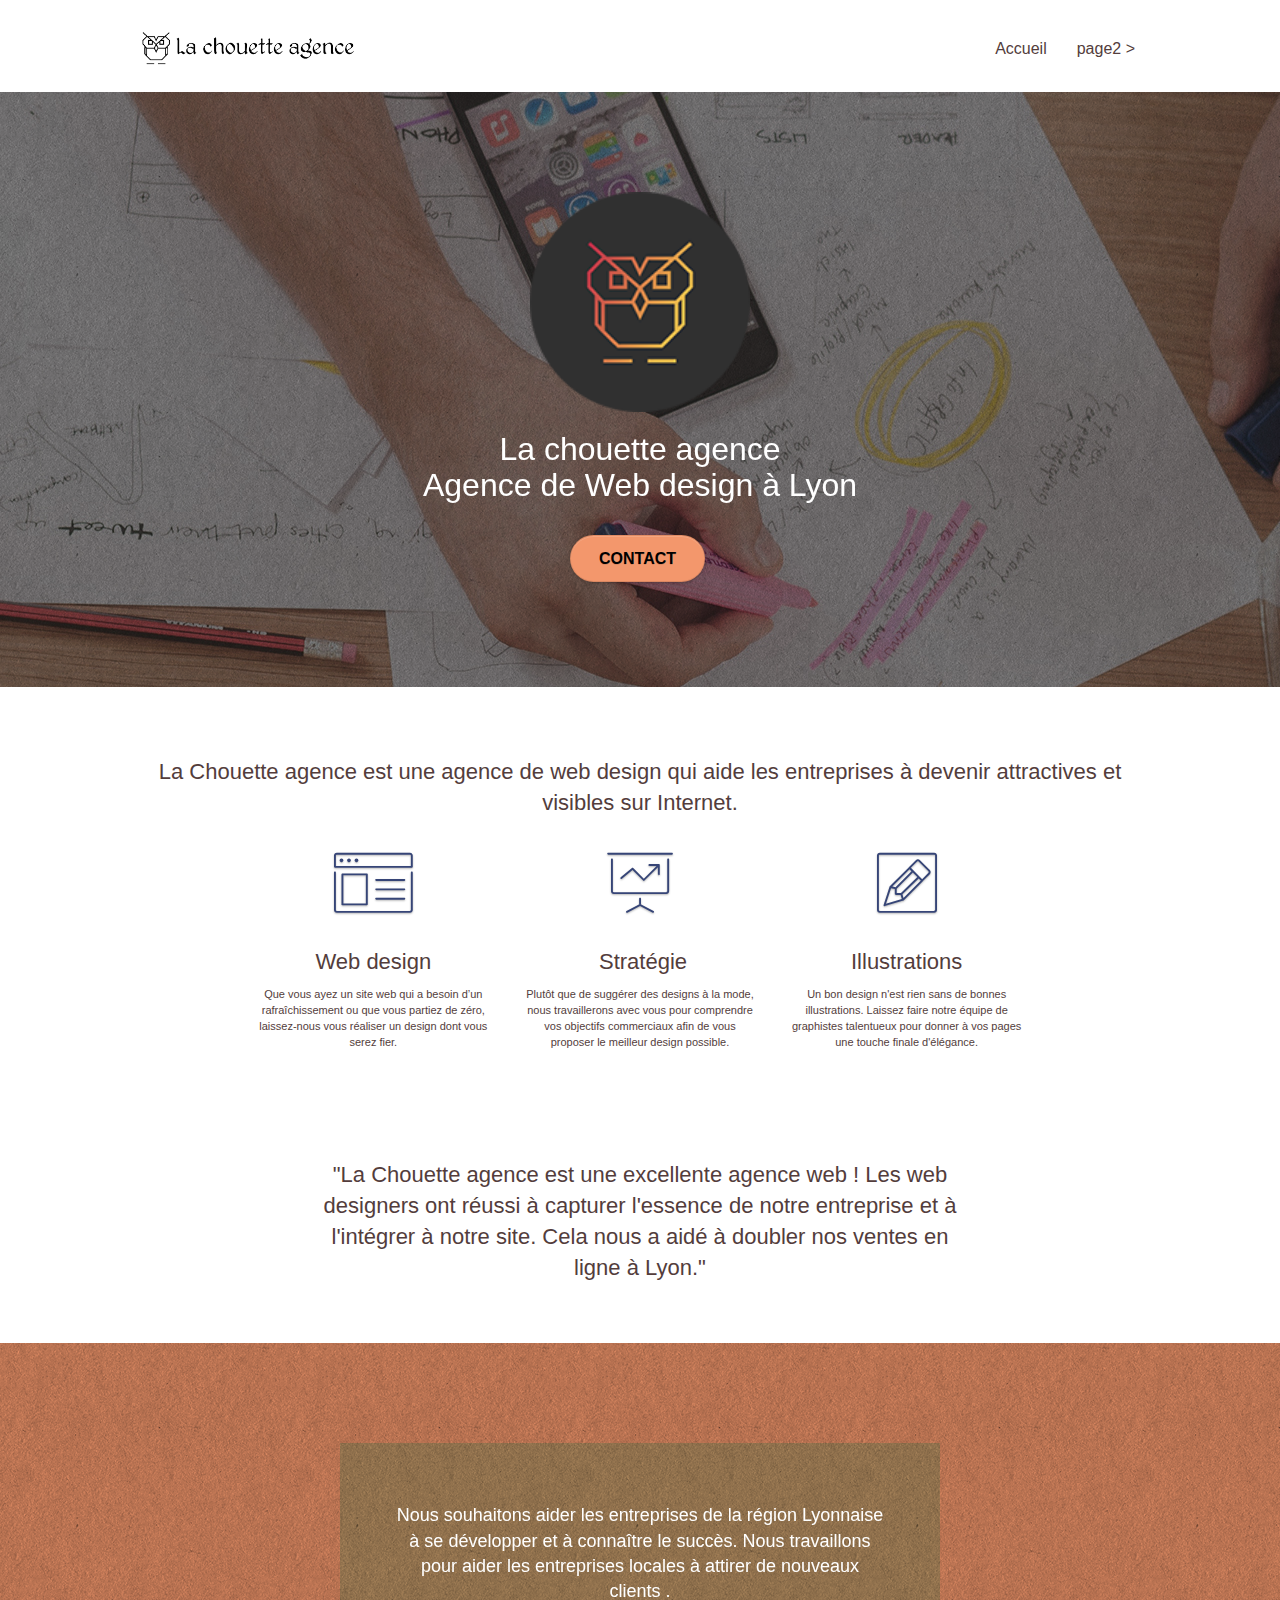
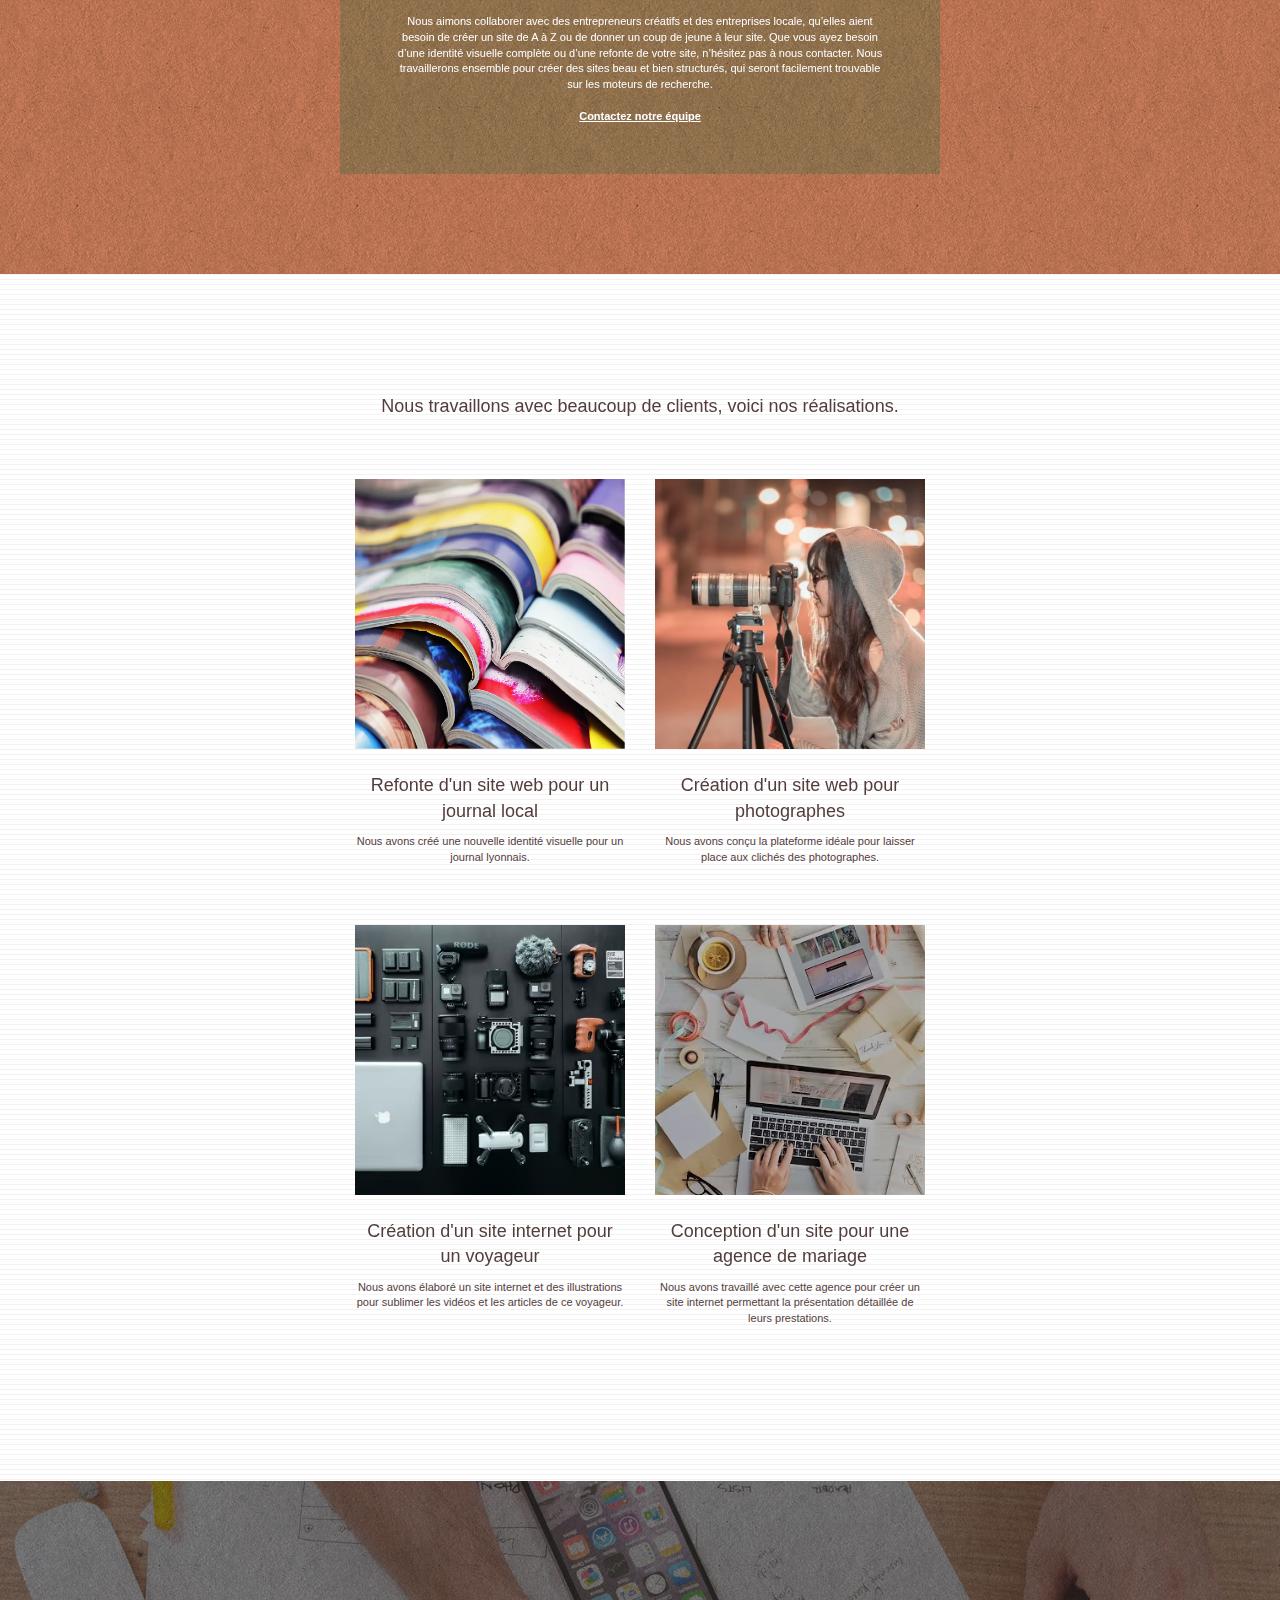
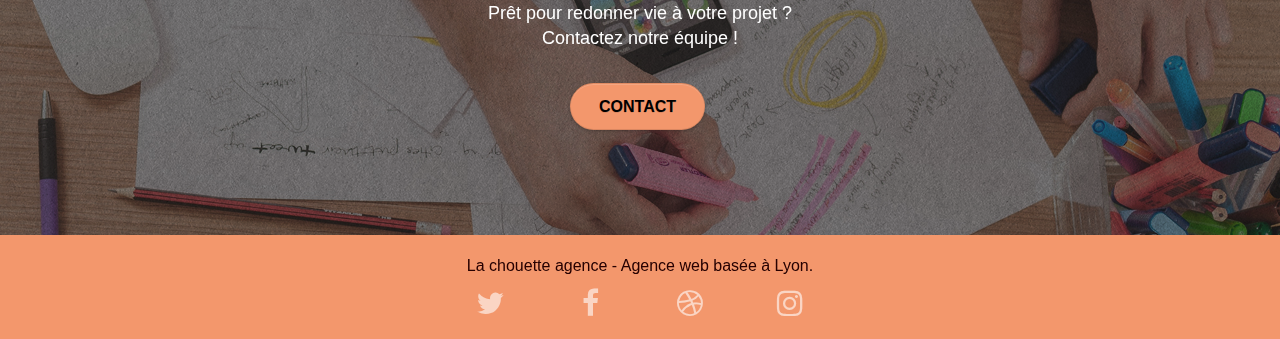
==== commit 88889198: "test image" ====
--- a/index.html
+++ b/index.html
@@ -175,7 +175,7 @@
                 <div class="row tight-width-whitespace portfolio-row">
                     <div class="col-sm-6">
                         <!-- ajout du alt refonte site web -->
-                        <a href="#" data-lightbox="img/1.jpg" data-gallery-id="gallery-1" data-caption="Refonte d'un site web pour un journal local" data-frame="snapshot-lb"><img src="img/1.jpg" alt="Refonte d'un site web pour un journal local" class="img-responsive portfolio-thumb" /></a>
+                        <a href="#" data-lightbox="img/1.avif" data-gallery-id="gallery-1" data-caption="Refonte d'un site web pour un journal local" data-frame="snapshot-lb"><img src="img/1.avif" alt="Refonte d'un site web pour un journal local" class="img-responsive portfolio-thumb" /></a>
                         <!-- h3 en h2 -->
                         <h2 class="mg-md text-center">
                             Refonte d'un site web pour un journal local
@@ -186,7 +186,7 @@
                     </div>
                     <div class="col-sm-6">
                         <!-- ajout du alt refonte site web -->
-                        <a href="#" data-lightbox="img/2.jpg" data-gallery-id="gallery-1" data-caption="Création d'un site web pour photographes" data-frame="snapshot-lb"><img src="img/2.jpg" class="img-responsive portfolio-thumb" alt="Création d'un site web pour photographes" /></a>
+                        <a href="#" data-lightbox="img/2.avif" data-gallery-id="gallery-1" data-caption="Création d'un site web pour photographes" data-frame="snapshot-lb"><img src="img/2.avif" class="img-responsive portfolio-thumb" alt="Création d'un site web pour photographes" /></a>
                         <!-- h3 en h2 -->
                         <h2 class="mg-md text-center">
                             Création d'un site web pour photographes
@@ -199,7 +199,7 @@
                 <div class="row tight-width-whitespace portfolio-row">
                     <div class="col-sm-6">
                         <!-- ajout du alt refonte site web -->
-                        <a href="#" data-lightbox="img/3.jpg" data-gallery-id="gallery-1" data-caption="Création d'un site internet pour un voyageur" data-frame="snapshot-lb"><img src="img/3.jpg" class="img-responsive portfolio-thumb" alt="Création d'un site internet pour un voyageur" /></a>
+                        <a href="#" data-lightbox="img/3.avif" data-gallery-id="gallery-1" data-caption="Création d'un site internet pour un voyageur" data-frame="snapshot-lb"><img src="img/3.avif" class="img-responsive portfolio-thumb" alt="Création d'un site internet pour un voyageur" /></a>
                         <!-- h3 en h2 -->
                         <h2 class="mg-md text-center">
                             Création d'un site internet pour un voyageur
@@ -210,7 +210,7 @@
                     </div>
                     <div class="col-sm-6">
                         <!-- ajout du alt refonte site web -->
-                        <a href="#" data-lightbox="img/4.jpg" data-gallery-id="gallery-1" data-caption="Conception d'un site pour une agence de mariage" data-frame="snapshot-lb"><img src="img/4.jpg" class="img-responsive portfolio-thumb" alt="Conception d'un site pour une agence de mariage" /></a>
+                        <a href="#" data-lightbox="img/4.avif" data-gallery-id="gallery-1" data-caption="Conception d'un site pour une agence de mariage" data-frame="snapshot-lb"><img src="img/4.avif" class="img-responsive portfolio-thumb" alt="Conception d'un site pour une agence de mariage" /></a>
                         <!-- h3 en h2 -->
                         <h2 class="mg-md text-center">
                             Conception d'un site pour une agence de mariage
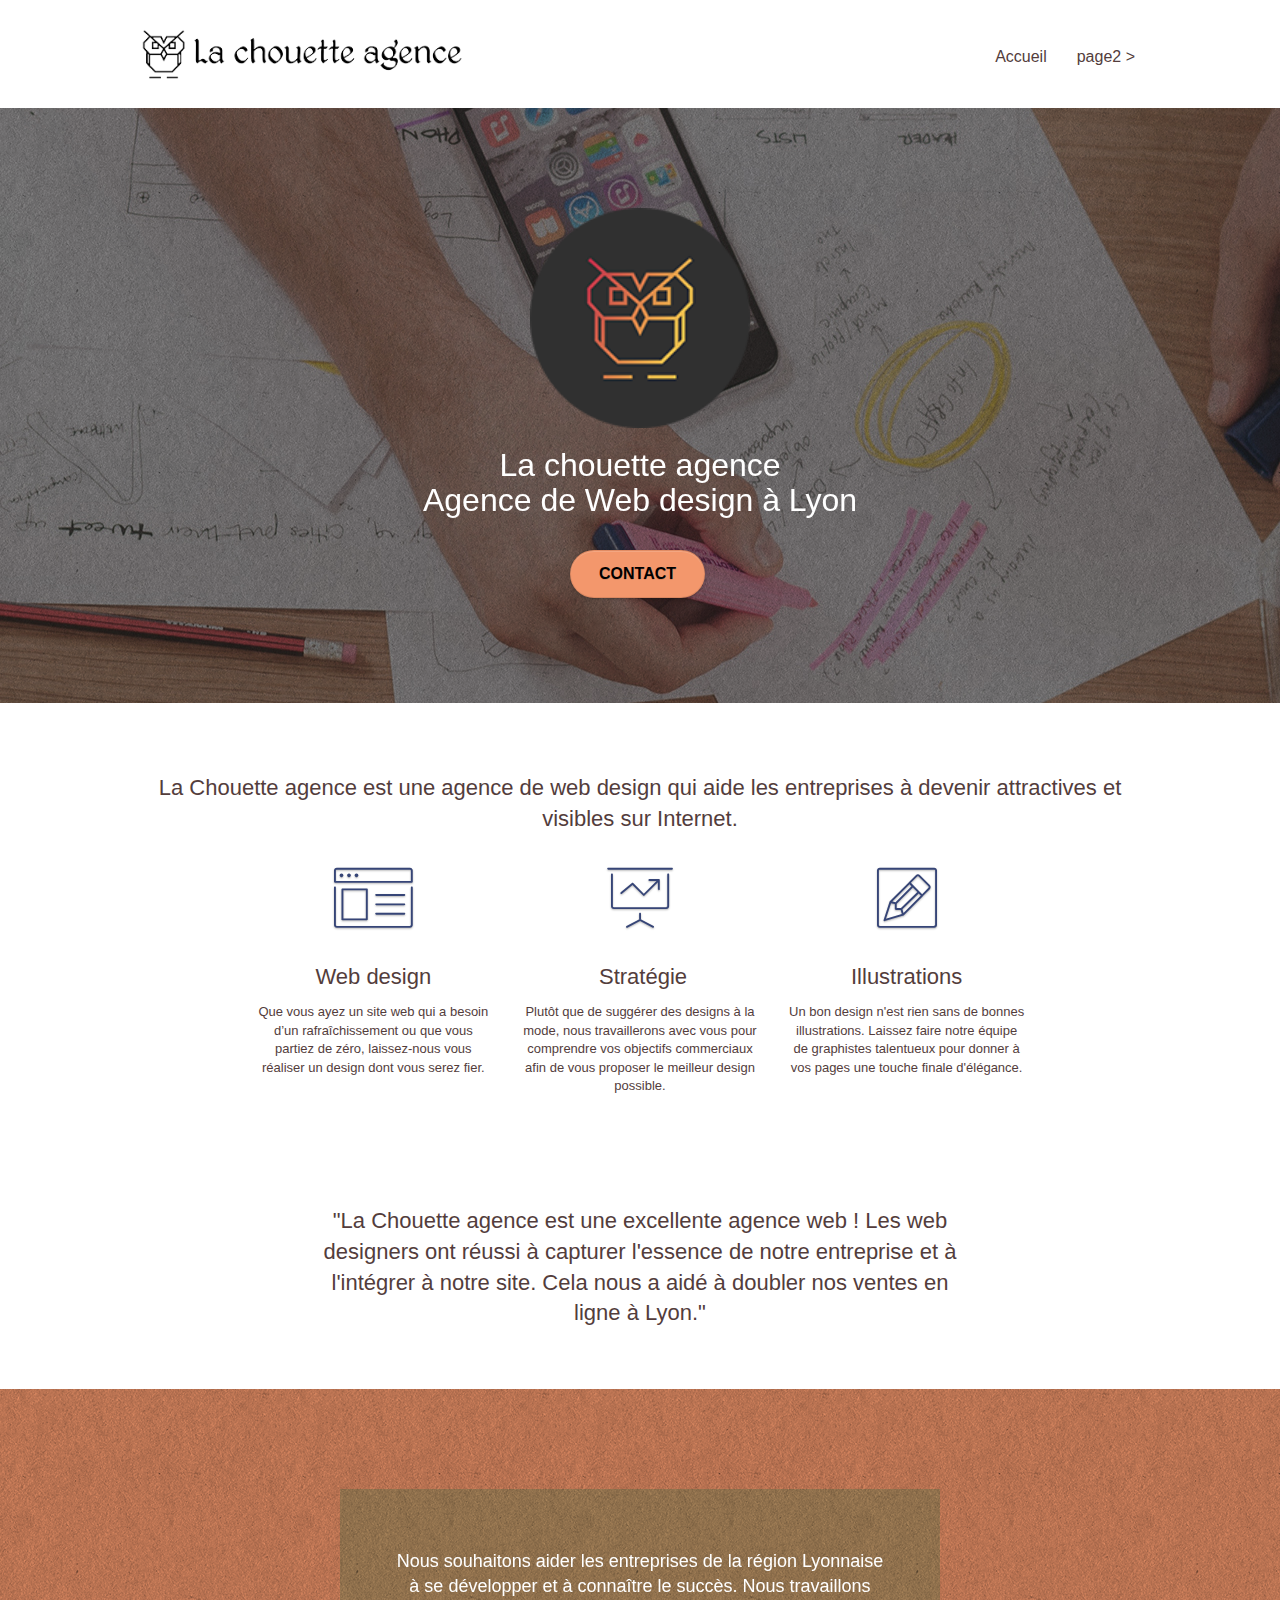
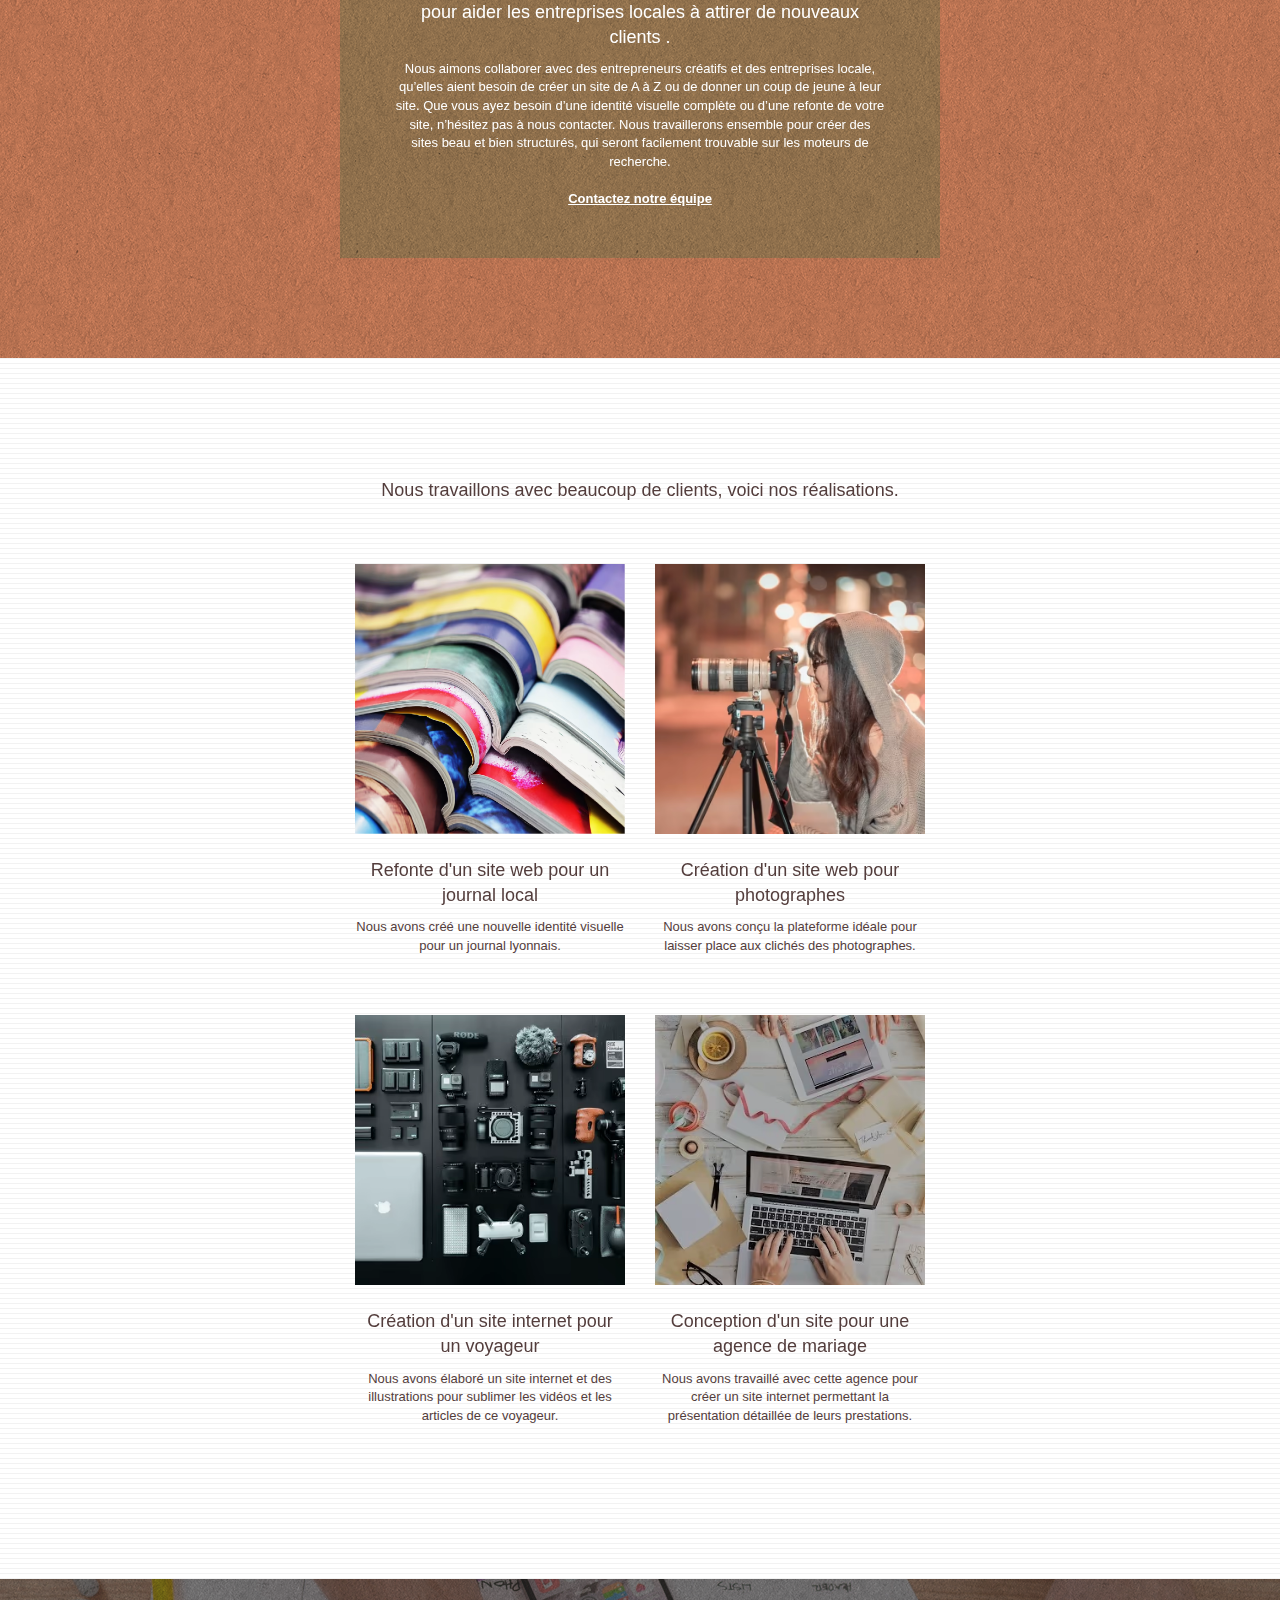
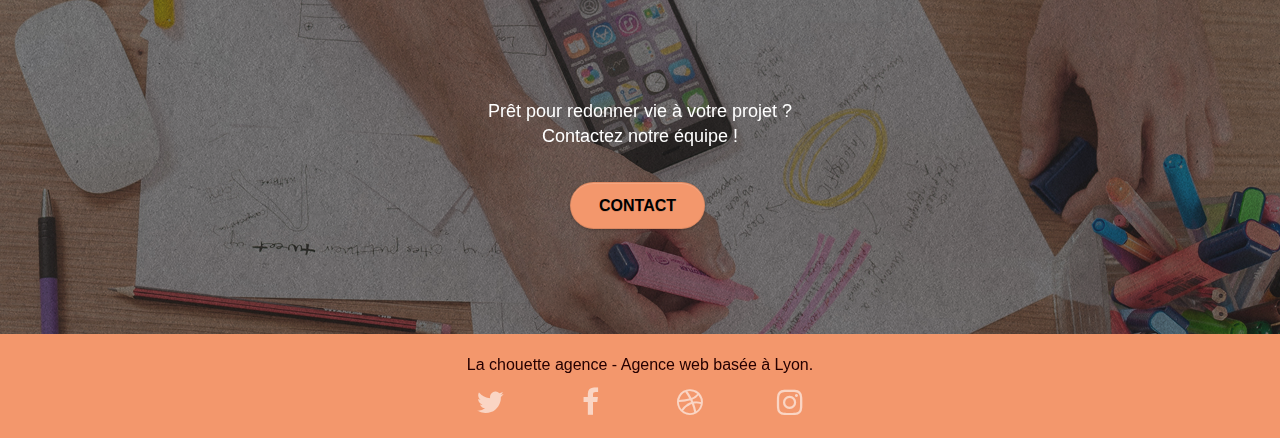
==== commit 2e1b74e2: "test police" ====
--- a/index.html
+++ b/index.html
@@ -46,7 +46,7 @@
                     <div class="navbar-header">
                         <!-- <div class="keywords" style="color:#cccccc;font-size:1px;">Agence web à paris, stratégie web, web design, illustrations, design de site web, site web, web, internet, site internet, site</div> -->
                         <!-- changement du alt image car trompeur -->
-                        <a class="navbar-brand" href="index.html"><img src="img/la-chouette-agence.png" alt="Logo de la chouette agence, agence de webdesign à Lyon" height="40" /></a>
+                        <a class="navbar-brand" href="index.html"><img src="img/la-chouette-agence.png" alt="Logo de la chouette agence, agence de webdesign à Lyon" height="60" /></a>
                         <!-- <div class="keywords" style="color:#cccccc;font-size:1px;">Agence web à paris, stratégie web, web design, illustrations, design de site web, site web, web, internet, site internet, site</div> -->
                         <button id="nav-toggle" type="button" class="ui-navbar-toggle navbar-toggle" data-toggle="collapse" data-target=".navbar-1">
 					<span class="sr-only">Toggle navigation</span><span class="icon-bar"></span><span class="icon-bar"></span><span class="icon-bar"></span>
--- a/style.css
+++ b/style.css
@@ -5,6 +5,10 @@
     overflow-x: hidden;
     -webkit-font-smoothing: antialiased;
     -moz-osx-font-smoothing: grayscale;
+}
+
+body p {
+    font-size: 13px;
 }
 
 a,
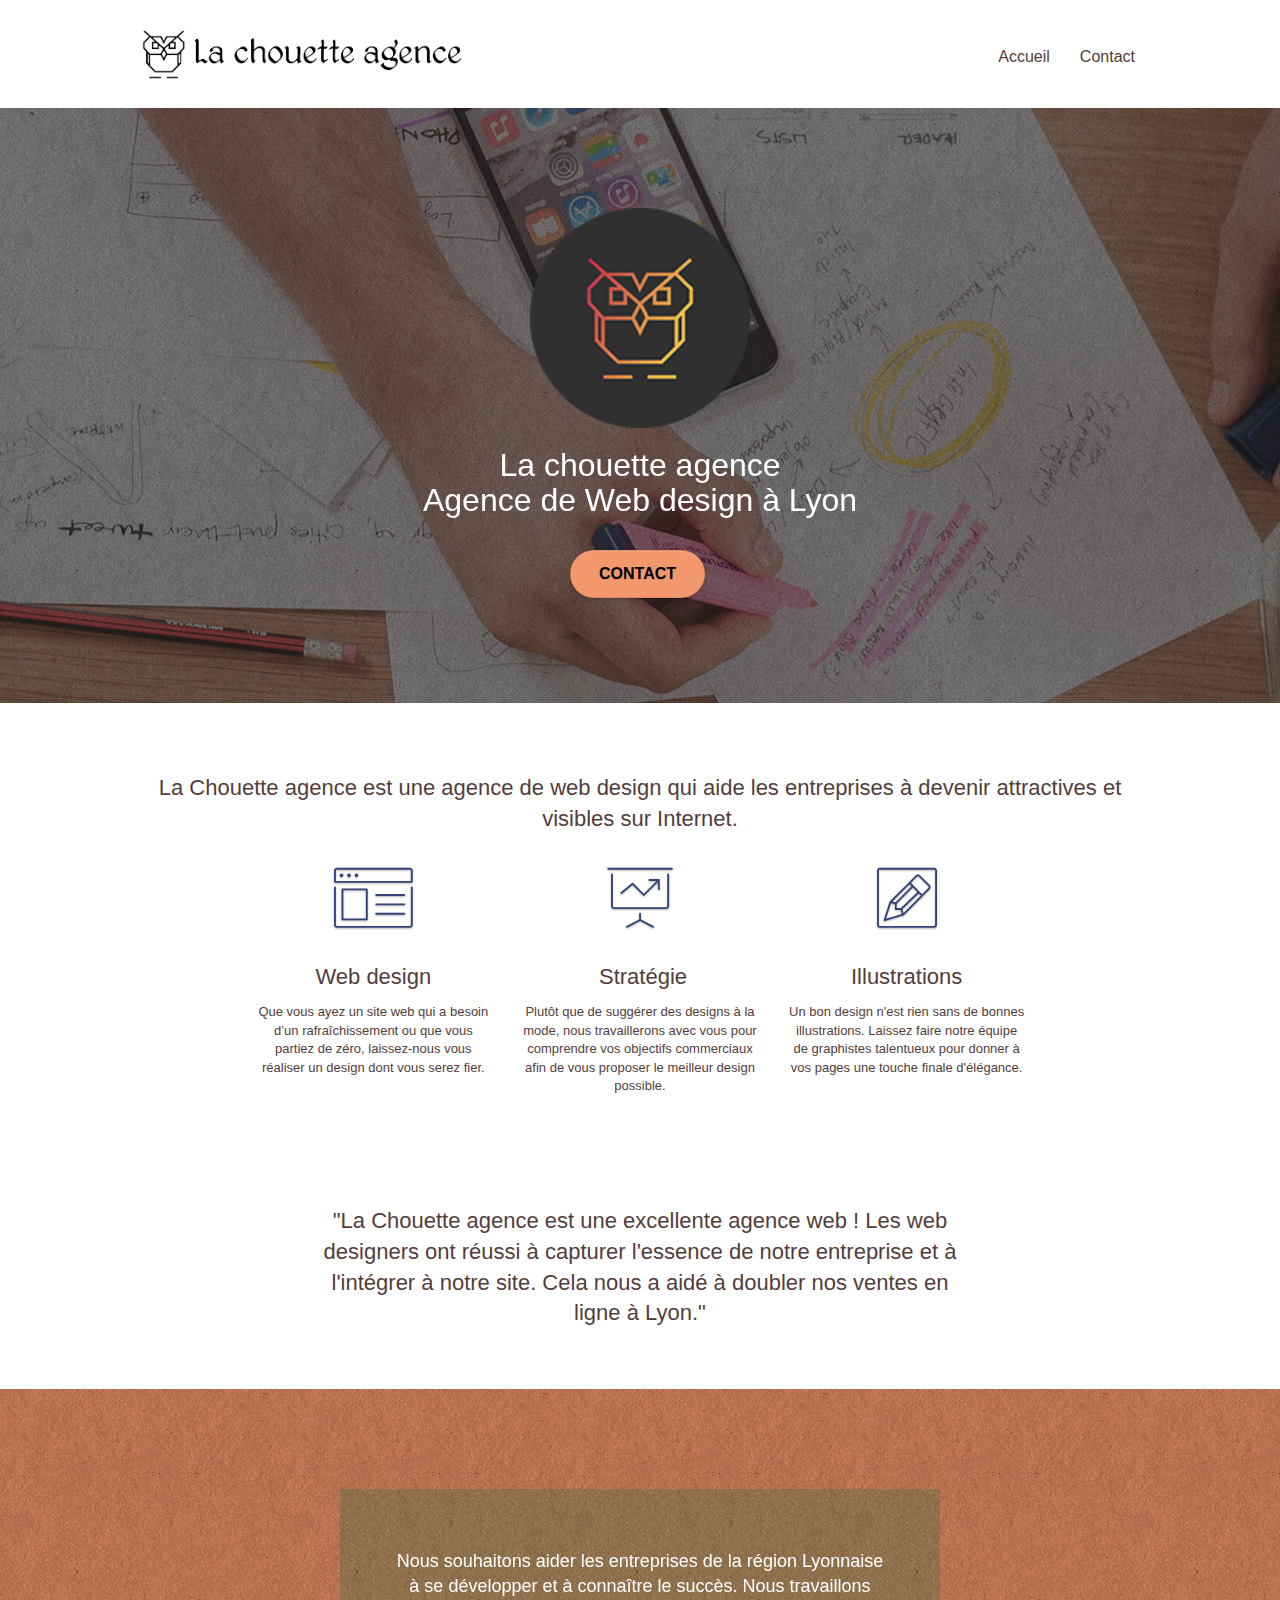
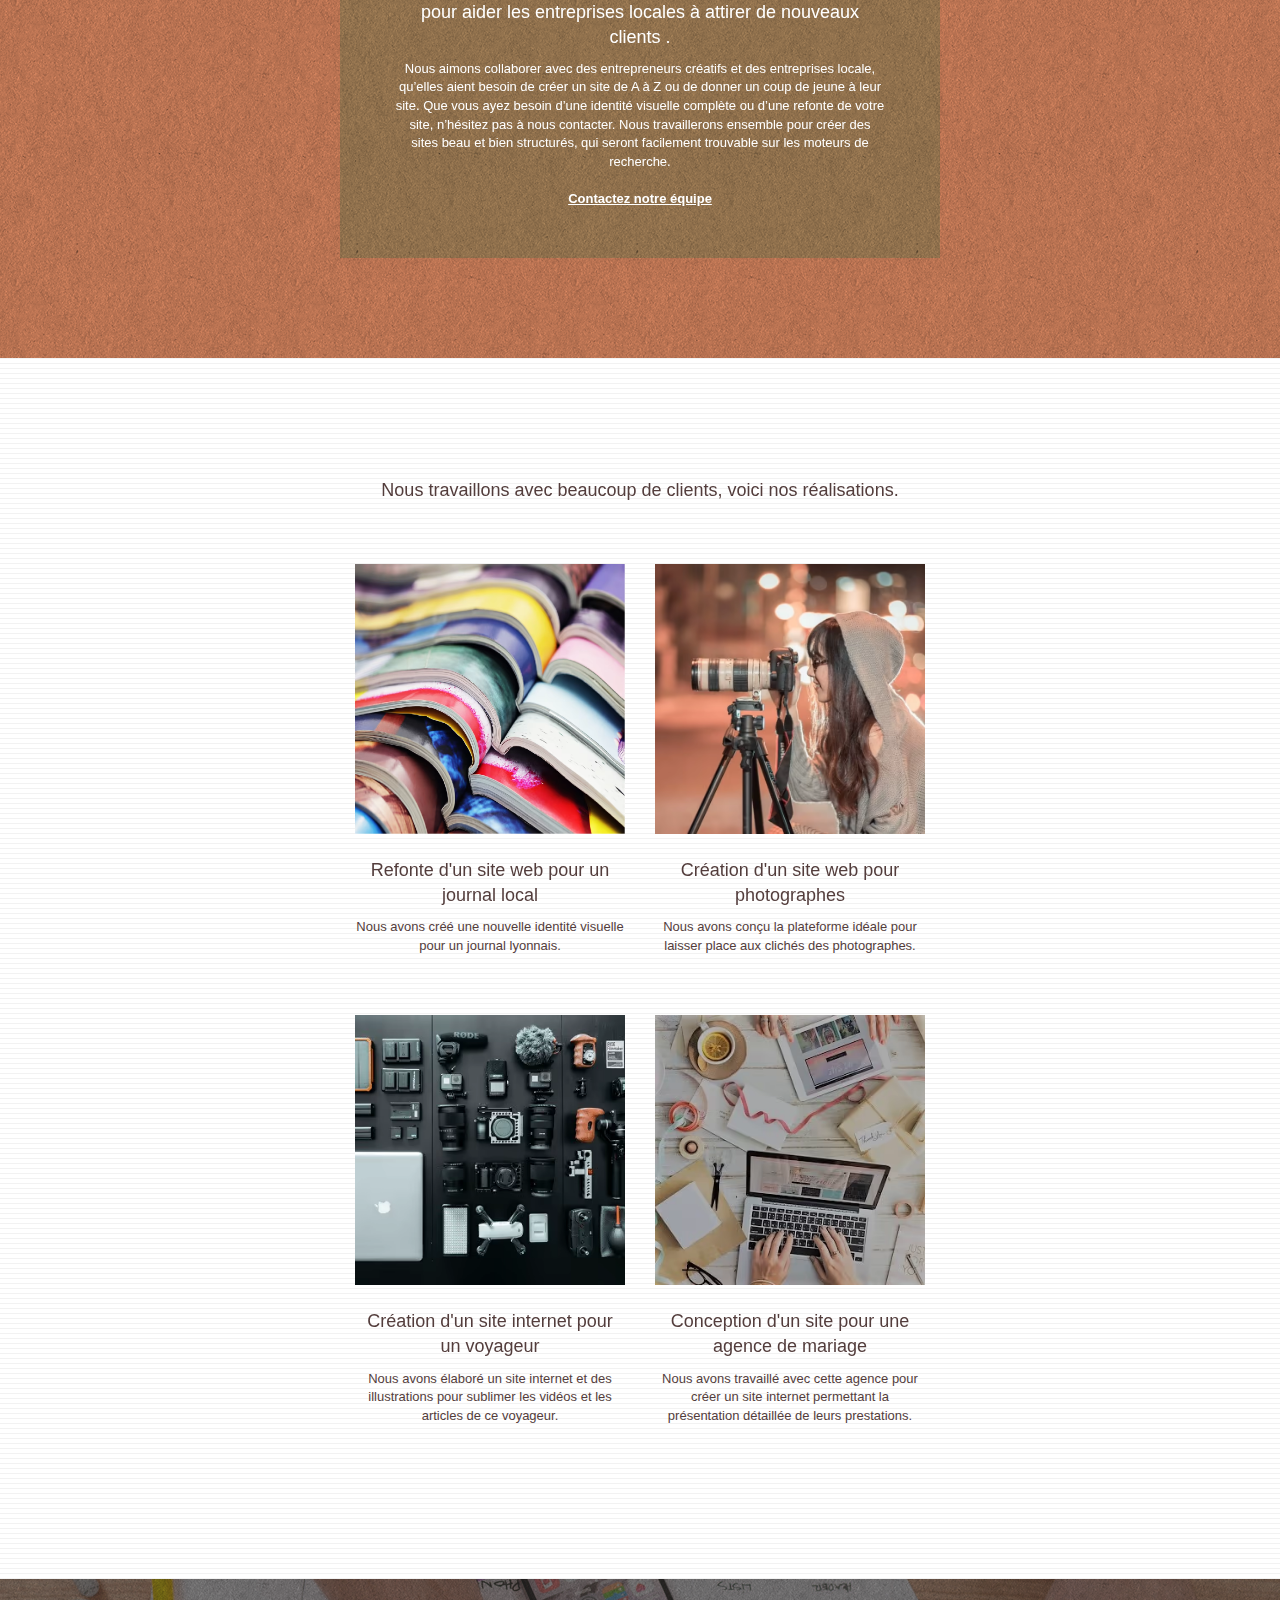
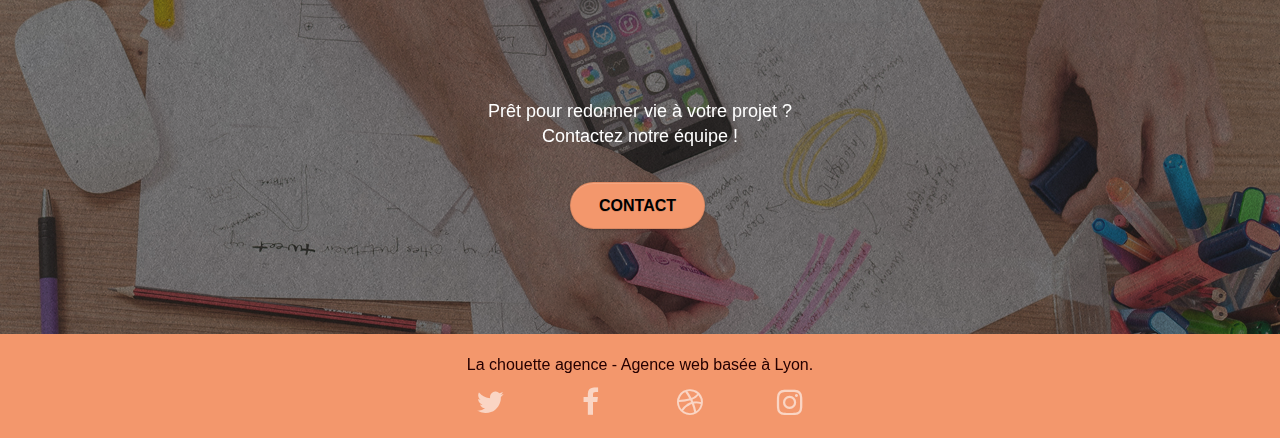
==== commit 7bd08fd6: "changement effectuer au niveau de l'image" ====
--- a/index.html
+++ b/index.html
@@ -60,7 +60,7 @@
                             <li>
                             </li>
                             <li>
-                                <a href="page2.html">page2 &gt;</a>
+                                <a href="page2.html">Contact</a>
                             </li>
                         </ul>
                     </div>
@@ -74,7 +74,7 @@
             <div class="container bloc-lg">
                 <div class="row tight-width-whitespace">
                     <div class="col-sm-12">
-                        <img src="img/logo.png" class="center-block image-resize-mode" width="220" alt="Logo de la chouette agence à lY" />
+                        <img src="img/logo.png" class="center-block image-resize-mode" width="220" height="220" alt="Logo de la chouette agence à lY" />
                         <h1 class="text-center hero-bloc-text tc-white ">
                             La chouette agence <br> Agence de Web design à Lyon
                         </h1>
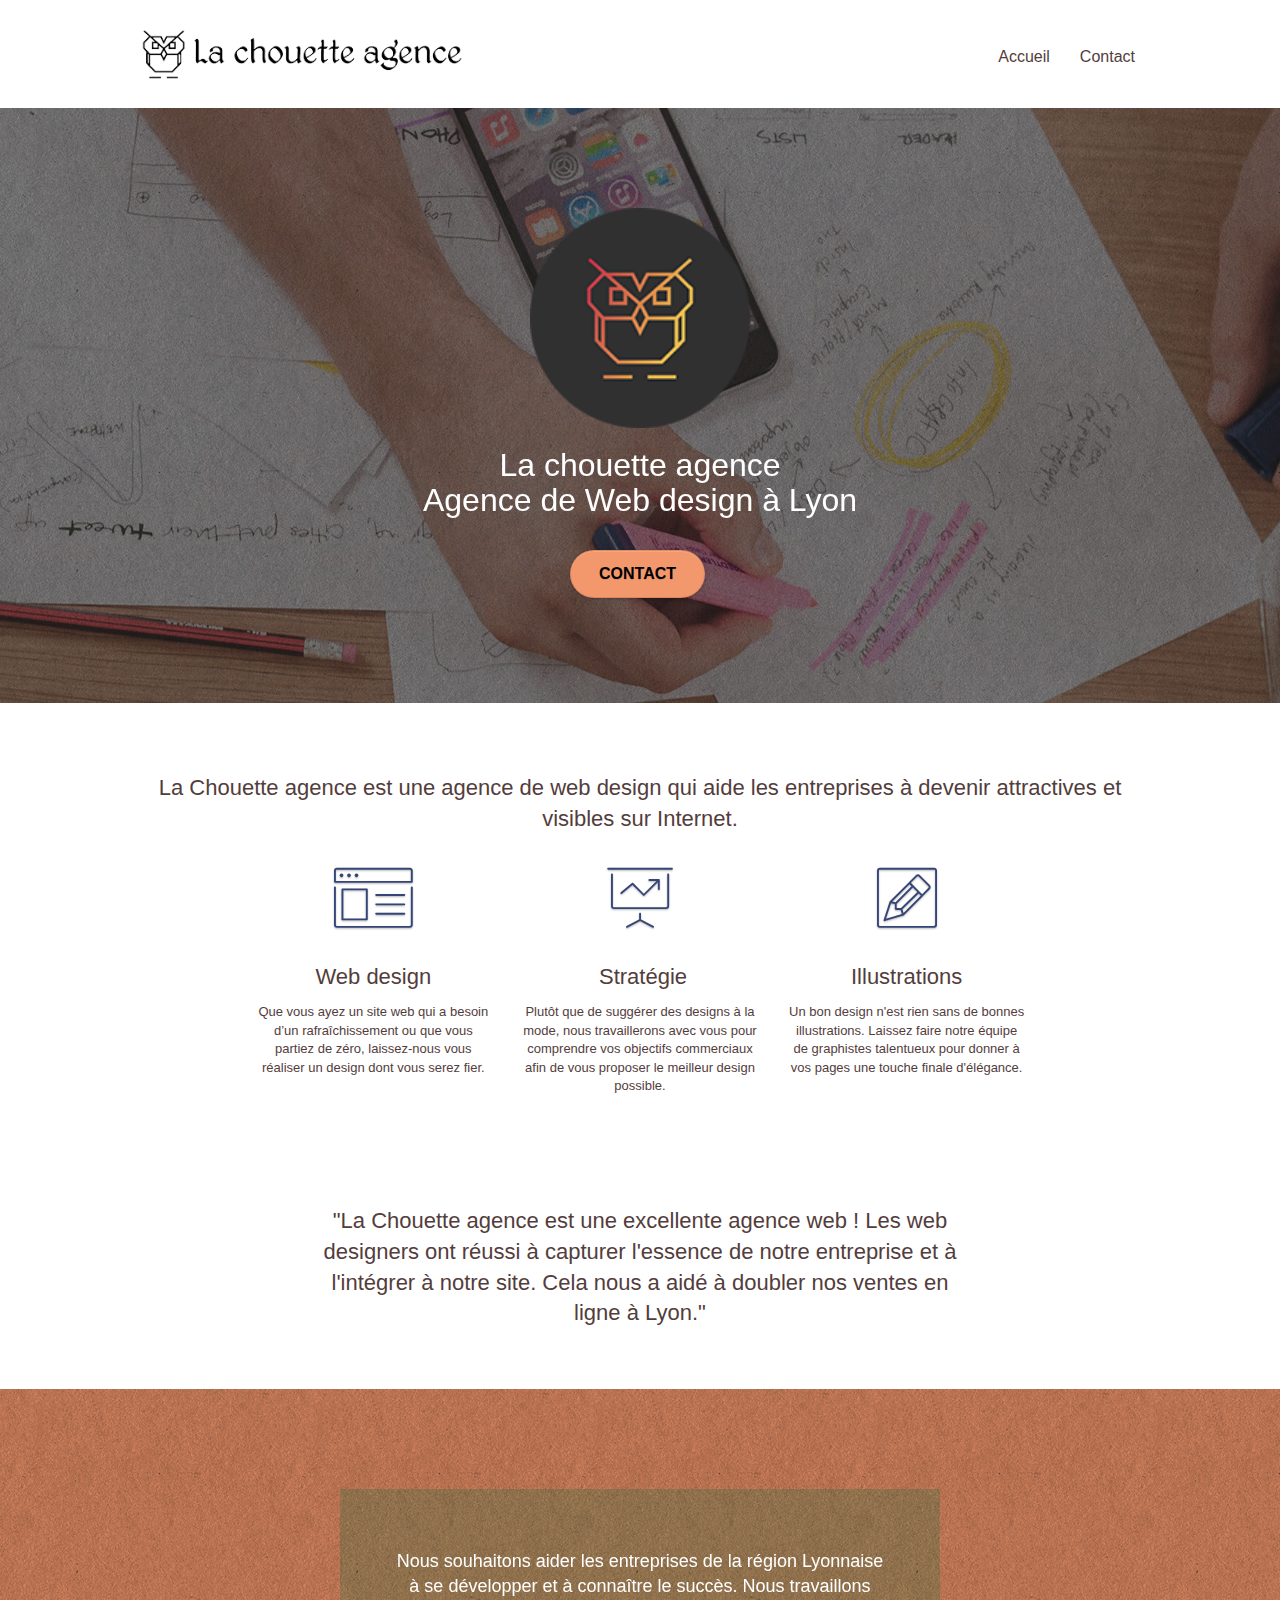
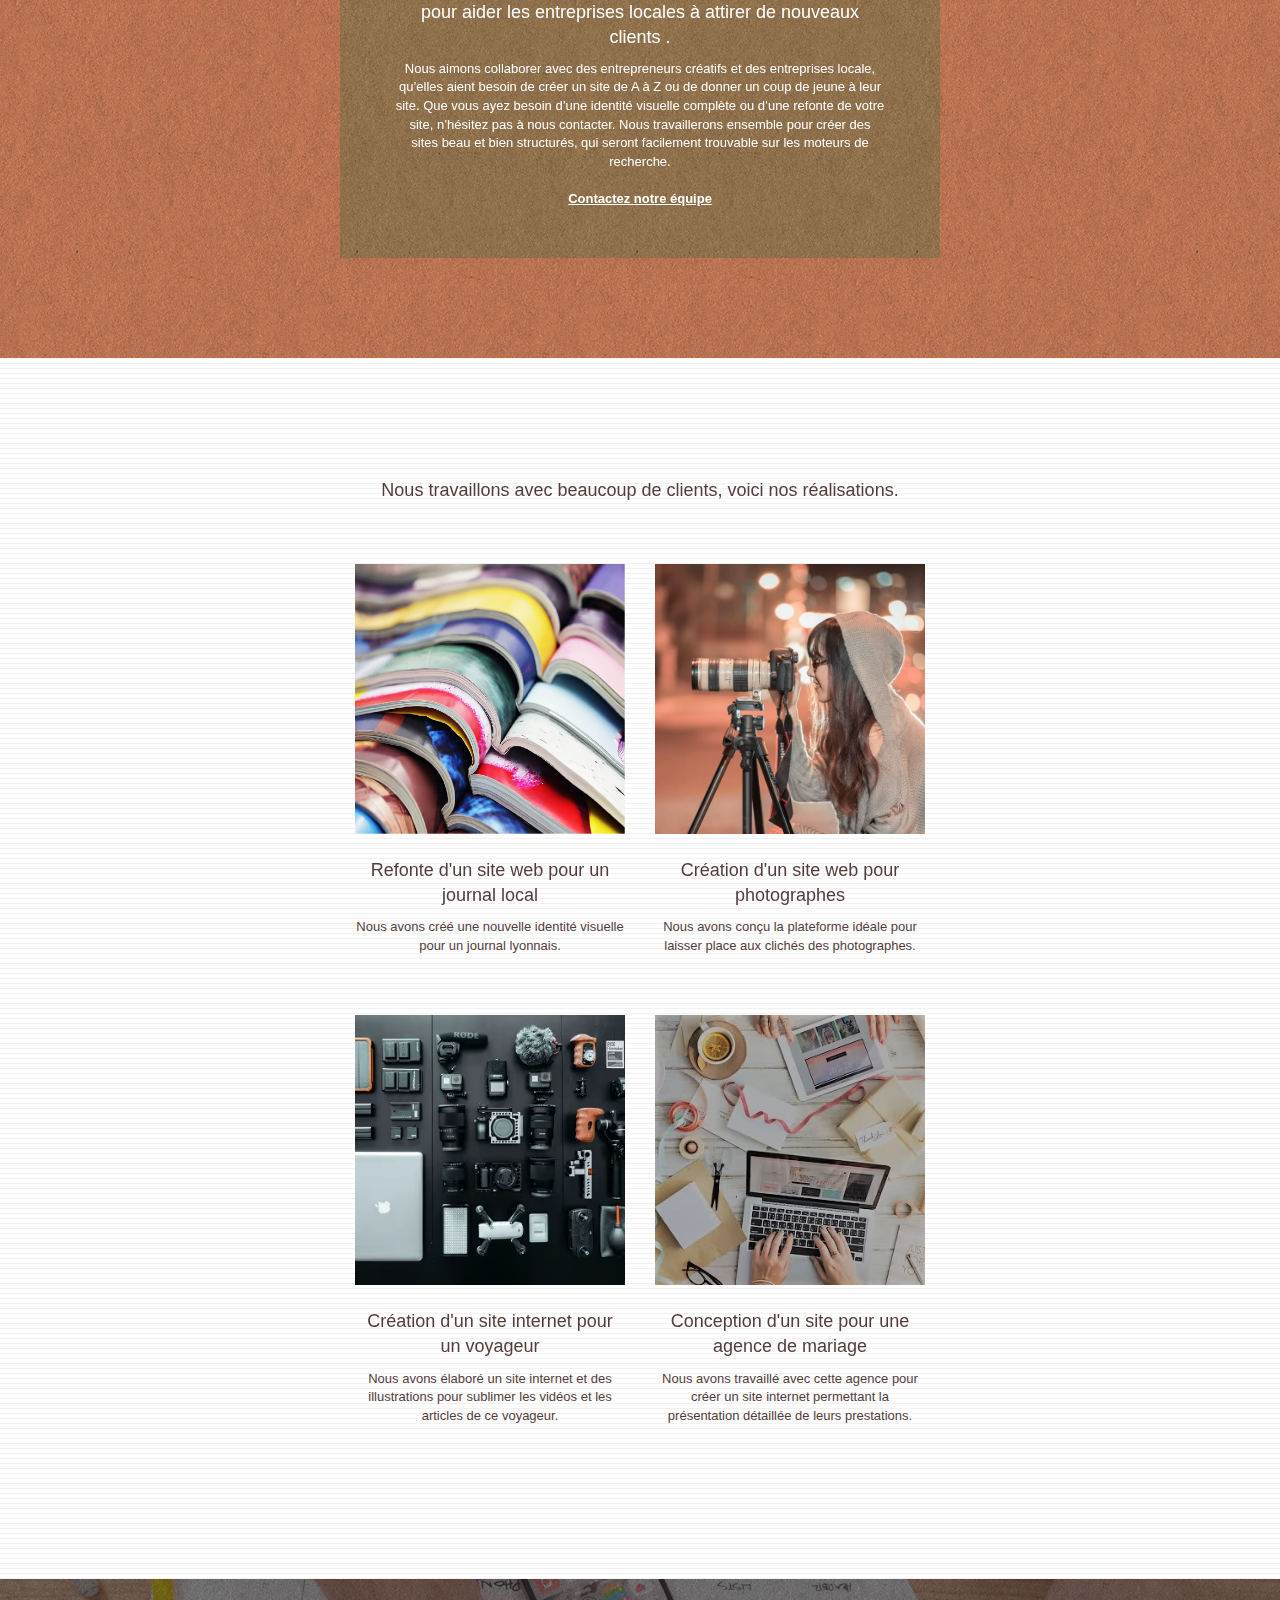
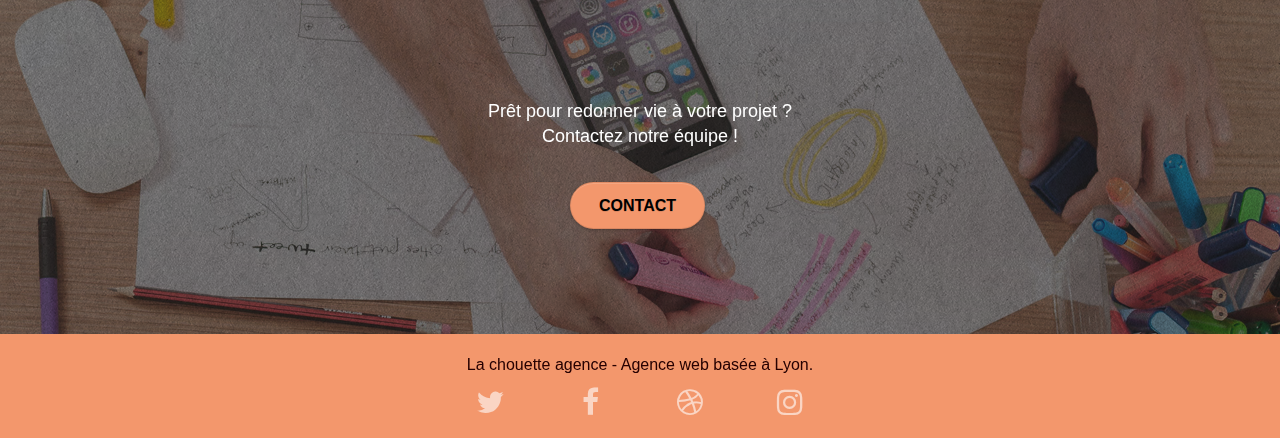
==== commit 3c48e487: "site terminé" ====
--- a/index.html
+++ b/index.html
@@ -1,5 +1,6 @@
 <!doctype html>
 <html lang="fr">
+<!--  -->
 
 <head>
     <meta charset="utf-8">
@@ -19,11 +20,11 @@
     <link rel="stylesheet" type="text/css" href="./css/et-line.css">
 
 
-    <script src="./js/jquery-2.1.0.js"></script>
-    <script src="./js/bootstrap.js"></script>
-    <script src="./js/blocs.js"></script>
-    <script src="./js/jquery.touchSwipe.js" defer></script>
-    <script src="./js/gmaps.js"></script>
+    <script src="./js/fjequery-2.1.0.js/minjequery-2.1.0.js"></script>
+    <script src="./js/fboostrap.js/minbootsrap.js"></script>
+    <script src="./js/fblocks.js/minblocs.js"></script>
+    <script src="./js/fjequery.touchSwipe.js/minjequery.touchSwipe.js" defer></script>
+    <script src="./js/fgmaps.js/mingmaps.js"></script>
 
     <title>La Chouette agence - Accueil</title>
 
--- a/style.css
+++ b/style.css
@@ -1,3 +1,7 @@
+html {
+    height: 100%;
+}
+
 body {
     margin: 0;
     padding: 0;
@@ -5,6 +9,9 @@
     overflow-x: hidden;
     -webkit-font-smoothing: antialiased;
     -moz-osx-font-smoothing: grayscale;
+    height: 100%;
+    display: flex;
+    flex-direction: column;
 }
 
 body p {
@@ -385,6 +392,10 @@
     filter: contrast(1);
 }
 
+.mt-auto {
+    margin-top: auto;
+}
+
 @media (min-width: 768px) {
     .site-navigation {
         position: absolute;
@@ -853,12 +864,15 @@
     background-image: url("img/lines-h2-bg.png");
 }
 
+
+/* changement d'encode jpg to bmp */
+
 .bg-banniere {
-    background-image: url("img/la-chouette-agence-banniere.jpg");
+    background-image: url("img/la-chouette-agence-banniere.avif");
 }
 
 .bg-presentation {
-    background-image: url("img/image-de-presentation.bmp");
+    background-image: url("img/image-de-presentation.avif");
 }
 
 @media (max-width: 1024px) {
